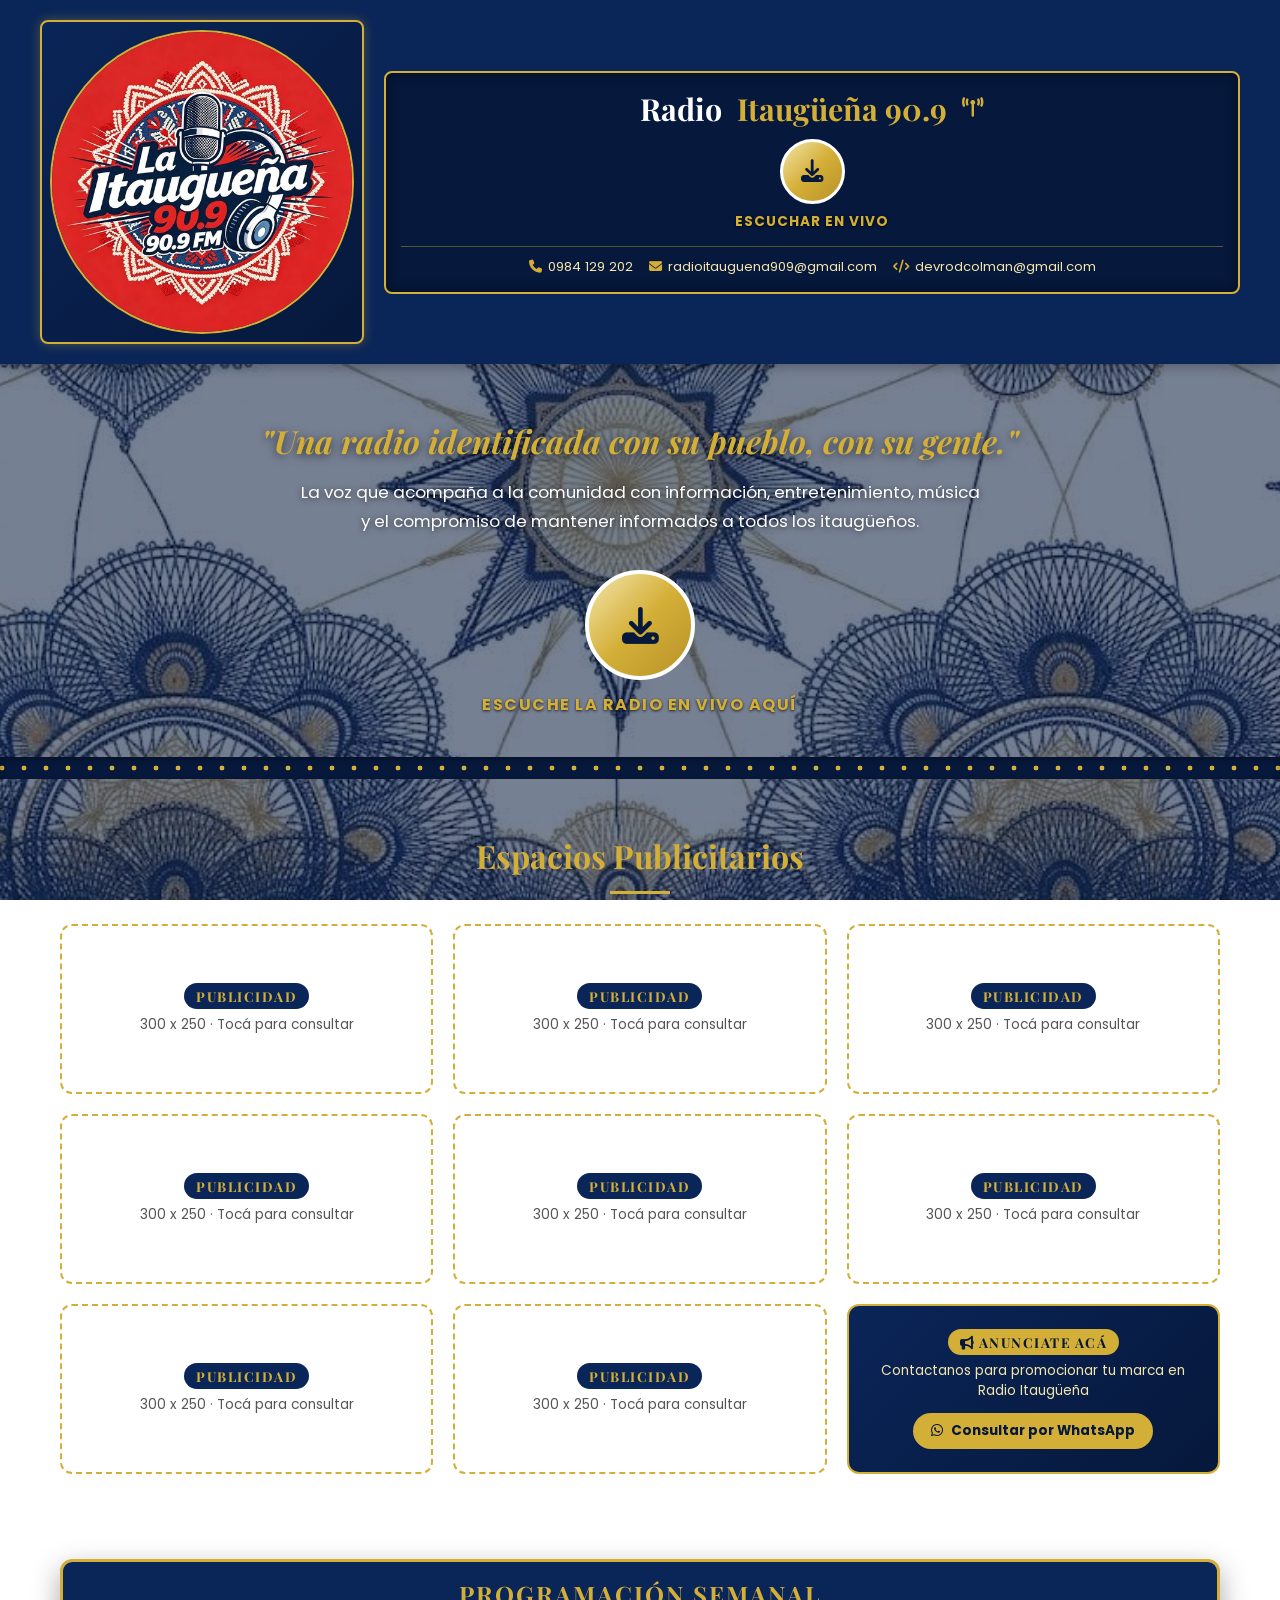
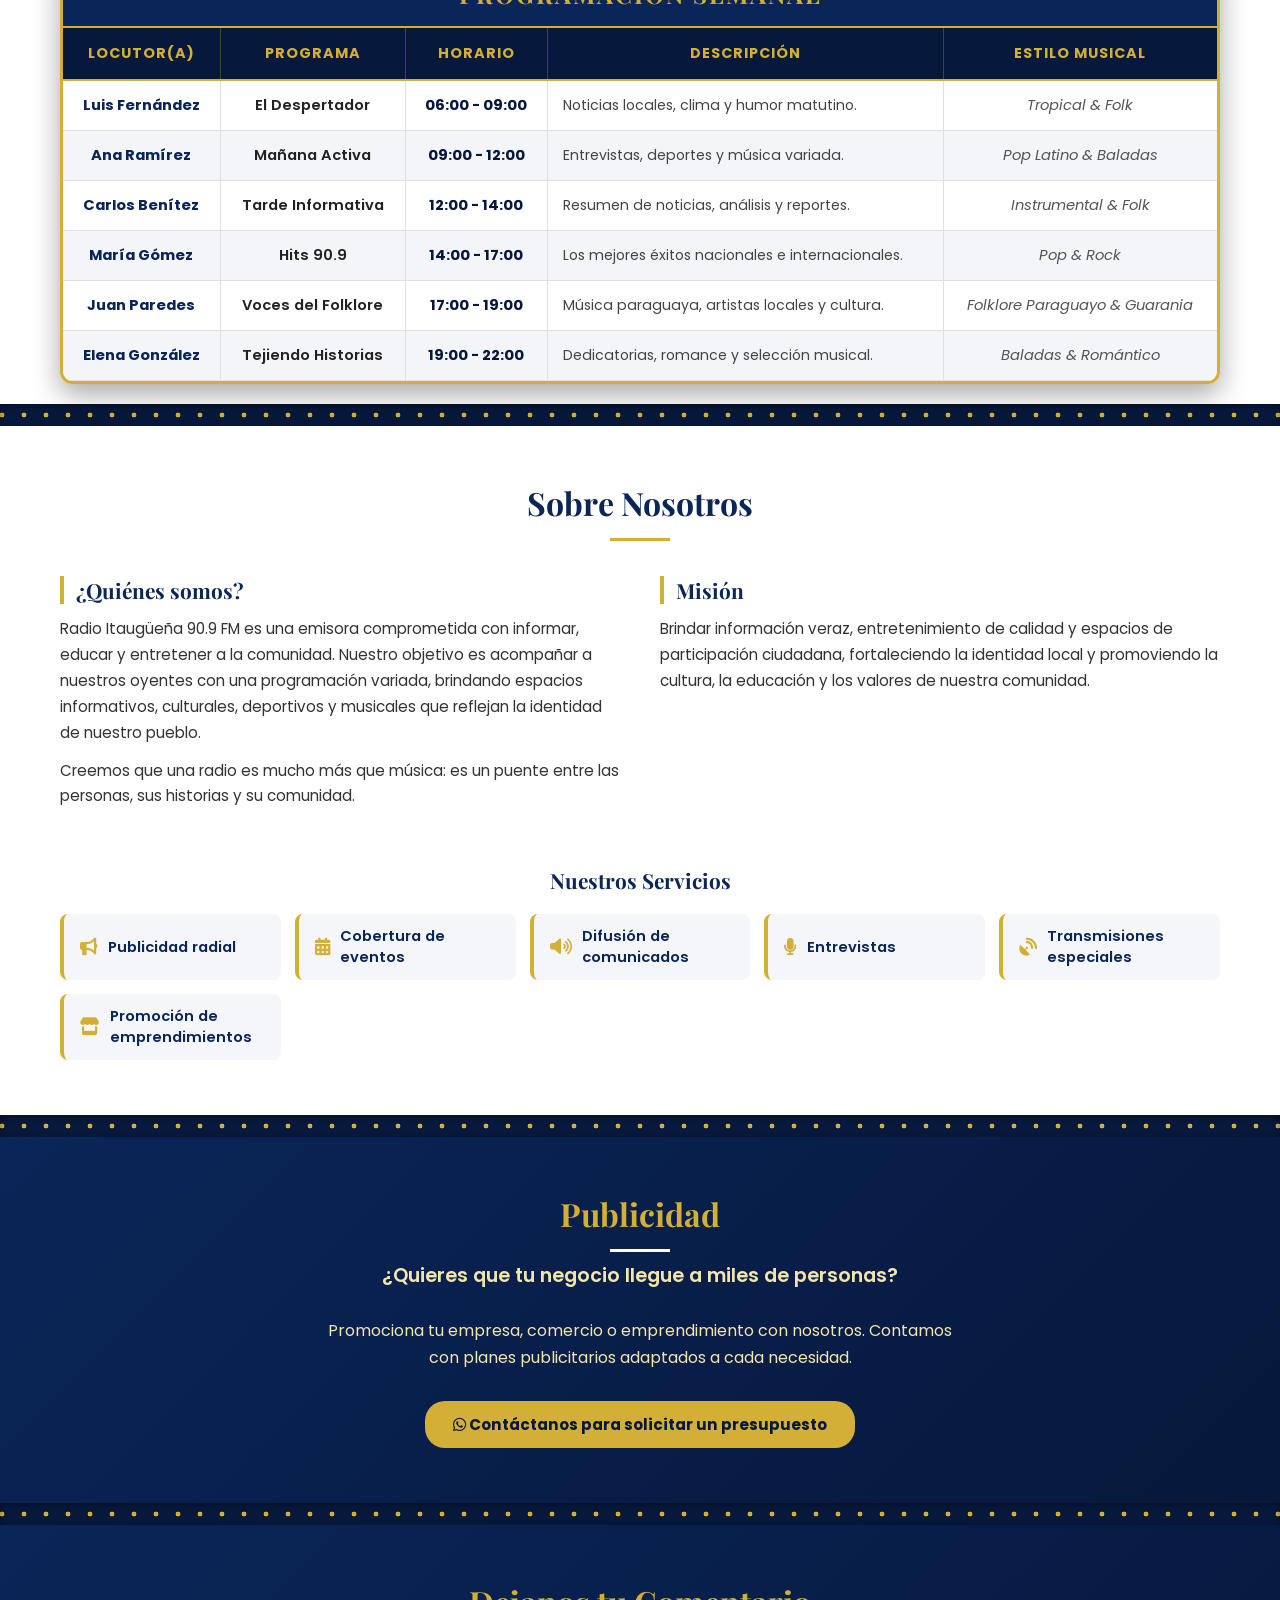
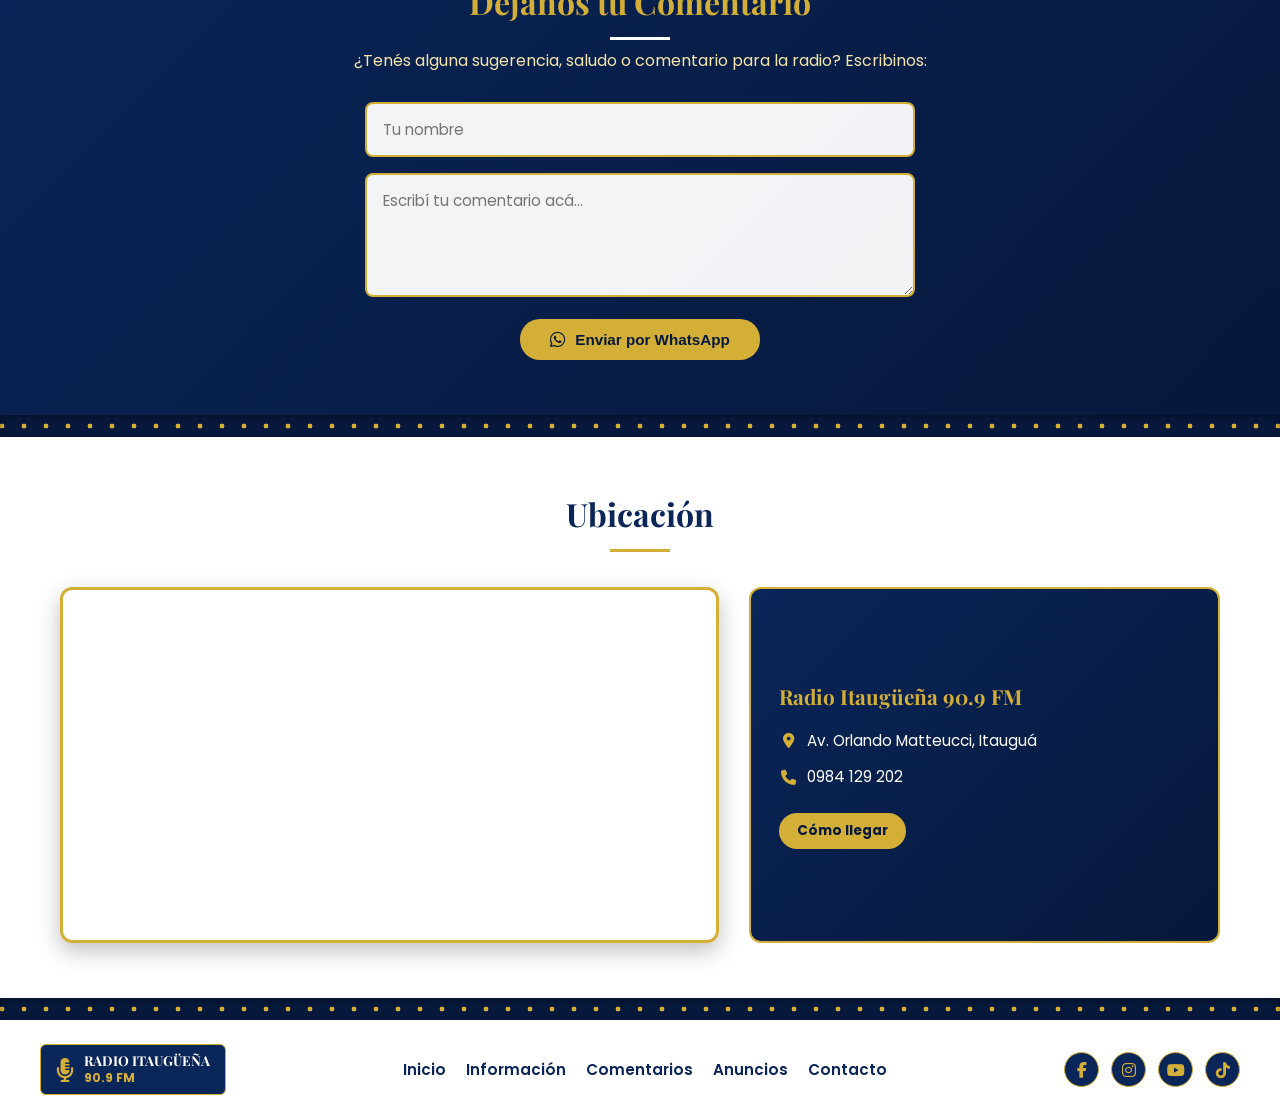
==== index.html @ ec959c47 "Radio_Final_Completo" ====
<!DOCTYPE html>
<html lang="es">
<head>
    <meta charset="UTF-8">
    <meta name="viewport" content="width=device-width, initial-scale=1.0">
    <title>Radio Itaugüeña 90.9 FM</title>

    <!-- Favicon (ícono en la pestaña del navegador) -->
    <link rel="icon" type="image/x-icon" href="favicon.ico">
    <link rel="icon" type="image/png" sizes="32x32" href="favicon-32.png">
    <link rel="icon" type="image/png" sizes="16x16" href="favicon-16.png">
    <link rel="apple-touch-icon" sizes="180x180" href="apple-touch-icon.png">
    <link rel="icon" type="image/png" sizes="192x192" href="icon-192.png">

    <!-- Vista previa al compartir el link (WhatsApp, Facebook, etc.) -->
    <meta property="og:title" content="Radio Itaugüeña 90.9 FM">
    <meta property="og:description" content="Una radio identificada con su pueblo, con su gente.">
    <meta property="og:image" content="logo-social.jpg">
    <meta property="og:type" content="website">
    <meta name="theme-color" content="#0a2558">

    <!-- Iconos FontAwesome -->
    <link rel="stylesheet" href="https://cdnjs.cloudflare.com/ajax/libs/font-awesome/6.4.0/css/all.min.css">

    <!-- Tipografías Google Fonts: Playfair Display (elegante, para títulos) + Poppins (moderna, para texto) -->
    <link rel="preconnect" href="https://fonts.googleapis.com">
    <link rel="preconnect" href="https://fonts.gstatic.com" crossorigin>
    <link href="https://fonts.googleapis.com/css2?family=Playfair+Display:wght@600;700;800&family=Poppins:wght@300;400;500;600;700&display=swap" rel="stylesheet">

    <!-- Enlace al archivo CSS externo -->
    <link rel="stylesheet" href="styles.css">
</head>
<body>

    <!-- Encabezado con Logotipo y Título -->
    <header>
        <div class="logo-block">
            <img src="logo.jpeg" alt="Radio Itaugüeña 90.9 FM" class="logo-img">
        </div>

        <div class="title-block">
            <div class="title-text">
                Radio <span>Itaugüeña 90.9</span> <i class="fa-solid fa-tower-broadcast"></i>
            </div>
            <div class="player-container">
                <button id="playBtn" class="play-btn" title="Descargar app para escuchar en vivo">
                    <i class="fa-solid fa-download" id="playIcon"></i>
                </button>
                <span id="btnText" class="player-status">Escuchar en vivo</span>
            </div>
            <div class="header-contact">
                <span><i class="fa-solid fa-phone"></i> 0984 129 202</span>
                <span><i class="fa-solid fa-envelope"></i> radioitauguena909@gmail.com</span>
                <span><i class="fa-solid fa-code"></i> devrodcolman@gmail.com</span>
            </div>
        </div>
    </header>

    <!-- Sección Hero con el eslogan -->
    <section class="hero" id="inicio">
        <p class="hero-slogan">"Una radio identificada con su pueblo, con su gente."</p>
        <p class="hero-text">La voz que acompaña a la comunidad con información, entretenimiento, música y el compromiso de mantener informados a todos los itaugüeños.</p>

        <div class="hero-listen">
            <button id="heroPlayBtn" class="play-btn play-btn-large" title="Descargar app para escuchar en vivo">
                <i class="fa-solid fa-download"></i>
            </button>
            <span class="player-status hero-listen-label">Escuche la radio en vivo aquí</span>
        </div>
    </section>

    <!-- Divisor decorativo tipo ñandutí -->
    <div class="nandu-divider" aria-hidden="true"></div>

    <!-- Contenido Principal -->
    <main>

        <!-- Espacios Publicitarios (9 paneles) -->
        <div class="section-container ads-container">
            <h2 class="section-title">Espacios Publicitarios</h2>
            <div class="ads-grid">
                <a class="ad-slot" href="https://wa.me/595984129202?text=Hola%2C%20quiero%20consultar%20sobre%20publicidad%20en%20la%20p%C3%A1gina%20de%20Radio%20Itaug%C3%BCe%C3%B1a%2090.9%20FM." target="_blank" rel="noopener">
                    <span class="ad-label">Publicidad</span>
                    <p>300 x 250 · Tocá para consultar</p>
                </a>
                <a class="ad-slot" href="https://wa.me/595984129202?text=Hola%2C%20quiero%20consultar%20sobre%20publicidad%20en%20la%20p%C3%A1gina%20de%20Radio%20Itaug%C3%BCe%C3%B1a%2090.9%20FM." target="_blank" rel="noopener">
                    <span class="ad-label">Publicidad</span>
                    <p>300 x 250 · Tocá para consultar</p>
                </a>
                <a class="ad-slot" href="https://wa.me/595984129202?text=Hola%2C%20quiero%20consultar%20sobre%20publicidad%20en%20la%20p%C3%A1gina%20de%20Radio%20Itaug%C3%BCe%C3%B1a%2090.9%20FM." target="_blank" rel="noopener">
                    <span class="ad-label">Publicidad</span>
                    <p>300 x 250 · Tocá para consultar</p>
                </a>
                <a class="ad-slot" href="https://wa.me/595984129202?text=Hola%2C%20quiero%20consultar%20sobre%20publicidad%20en%20la%20p%C3%A1gina%20de%20Radio%20Itaug%C3%BCe%C3%B1a%2090.9%20FM." target="_blank" rel="noopener">
                    <span class="ad-label">Publicidad</span>
                    <p>300 x 250 · Tocá para consultar</p>
                </a>
                <a class="ad-slot" href="https://wa.me/595984129202?text=Hola%2C%20quiero%20consultar%20sobre%20publicidad%20en%20la%20p%C3%A1gina%20de%20Radio%20Itaug%C3%BCe%C3%B1a%2090.9%20FM." target="_blank" rel="noopener">
                    <span class="ad-label">Publicidad</span>
                    <p>300 x 250 · Tocá para consultar</p>
                </a>
                <a class="ad-slot" href="https://wa.me/595984129202?text=Hola%2C%20quiero%20consultar%20sobre%20publicidad%20en%20la%20p%C3%A1gina%20de%20Radio%20Itaug%C3%BCe%C3%B1a%2090.9%20FM." target="_blank" rel="noopener">
                    <span class="ad-label">Publicidad</span>
                    <p>300 x 250 · Tocá para consultar</p>
                </a>
                <a class="ad-slot" href="https://wa.me/595984129202?text=Hola%2C%20quiero%20consultar%20sobre%20publicidad%20en%20la%20p%C3%A1gina%20de%20Radio%20Itaug%C3%BCe%C3%B1a%2090.9%20FM." target="_blank" rel="noopener">
                    <span class="ad-label">Publicidad</span>
                    <p>300 x 250 · Tocá para consultar</p>
                </a>
                <a class="ad-slot" href="https://wa.me/595984129202?text=Hola%2C%20quiero%20consultar%20sobre%20publicidad%20en%20la%20p%C3%A1gina%20de%20Radio%20Itaug%C3%BCe%C3%B1a%2090.9%20FM." target="_blank" rel="noopener">
                    <span class="ad-label">Publicidad</span>
                    <p>300 x 250 · Tocá para consultar</p>
                </a>
                <div class="ad-slot ad-slot-cta">
                    <span class="ad-label"><i class="fa-solid fa-bullhorn"></i> Anunciate acá</span>
                    <p>Contactanos para promocionar tu marca en Radio Itaugüeña</p>
                    <a href="https://wa.me/595984129202?text=Hola%2C%20quiero%20informaci%C3%B3n%20para%20agregar%20o%20cambiar%20publicidad%20en%20Radio%20Itaug%C3%BCe%C3%B1a%2090.9%20FM." target="_blank" rel="noopener" class="ad-btn">
                        <i class="fa-brands fa-whatsapp"></i> Consultar por WhatsApp
                    </a>
                </div>
            </div>
        </div>

        <!-- Planilla de Programación -->
        <div class="table-card">
            <div class="table-title">PROGRAMACIÓN SEMANAL</div>
            <div class="table-scroll">
                <table>
                    <thead>
                        <tr>
                            <th>Locutor(a)</th>
                            <th>Programa</th>
                            <th>Horario</th>
                            <th>Descripción</th>
                            <th>Estilo Musical</th>
                        </tr>
                    </thead>
                    <tbody>
                        <tr>
                            <td class="locutor">Luis Fernández</td>
                            <td class="programa">El Despertador</td>
                            <td class="horario">06:00 - 09:00</td>
                            <td class="descripcion">Noticias locales, clima y humor matutino.</td>
                            <td class="estilo">Tropical &amp; Folk</td>
                        </tr>
                        <tr>
                            <td class="locutor">Ana Ramírez</td>
                            <td class="programa">Mañana Activa</td>
                            <td class="horario">09:00 - 12:00</td>
                            <td class="descripcion">Entrevistas, deportes y música variada.</td>
                            <td class="estilo">Pop Latino &amp; Baladas</td>
                        </tr>
                        <tr>
                            <td class="locutor">Carlos Benítez</td>
                            <td class="programa">Tarde Informativa</td>
                            <td class="horario">12:00 - 14:00</td>
                            <td class="descripcion">Resumen de noticias, análisis y reportes.</td>
                            <td class="estilo">Instrumental &amp; Folk</td>
                        </tr>
                        <tr>
                            <td class="locutor">María Gómez</td>
                            <td class="programa">Hits 90.9</td>
                            <td class="horario">14:00 - 17:00</td>
                            <td class="descripcion">Los mejores éxitos nacionales e internacionales.</td>
                            <td class="estilo">Pop &amp; Rock</td>
                        </tr>
                        <tr>
                            <td class="locutor">Juan Paredes</td>
                            <td class="programa">Voces del Folklore</td>
                            <td class="horario">17:00 - 19:00</td>
                            <td class="descripcion">Música paraguaya, artistas locales y cultura.</td>
                            <td class="estilo">Folklore Paraguayo &amp; Guarania</td>
                        </tr>
                        <tr>
                            <td class="locutor">Elena González</td>
                            <td class="programa">Tejiendo Historias</td>
                            <td class="horario">19:00 - 22:00</td>
                            <td class="descripcion">Dedicatorias, romance y selección musical.</td>
                            <td class="estilo">Baladas &amp; Romántico</td>
                        </tr>
                    </tbody>
                </table>
            </div>
        </div>

    </main>

    <!-- Divisor decorativo tipo ñandutí -->
    <div class="nandu-divider" aria-hidden="true"></div>

    <!-- Sección Sobre Nosotros -->
    <section class="about-section" id="informacion">
        <div class="section-container">
            <h2 class="section-title">Sobre Nosotros</h2>

            <div class="about-grid">
                <div class="about-block">
                    <h3>¿Quiénes somos?</h3>
                    <p>Radio Itaugüeña 90.9 FM es una emisora comprometida con informar, educar y entretener a la comunidad. Nuestro objetivo es acompañar a nuestros oyentes con una programación variada, brindando espacios informativos, culturales, deportivos y musicales que reflejan la identidad de nuestro pueblo.</p>
                    <p>Creemos que una radio es mucho más que música: es un puente entre las personas, sus historias y su comunidad.</p>
                </div>

                <div class="about-block">
                    <h3>Misión</h3>
                    <p>Brindar información veraz, entretenimiento de calidad y espacios de participación ciudadana, fortaleciendo la identidad local y promoviendo la cultura, la educación y los valores de nuestra comunidad.</p>
                </div>
            </div>

            <div class="services-block">
                <h3>Nuestros Servicios</h3>
                <ul class="services-list">
                    <li><i class="fa-solid fa-bullhorn"></i> Publicidad radial</li>
                    <li><i class="fa-solid fa-calendar-days"></i> Cobertura de eventos</li>
                    <li><i class="fa-solid fa-volume-high"></i> Difusión de comunicados</li>
                    <li><i class="fa-solid fa-microphone"></i> Entrevistas</li>
                    <li><i class="fa-solid fa-satellite-dish"></i> Transmisiones especiales</li>
                    <li><i class="fa-solid fa-store"></i> Promoción de emprendimientos</li>
                </ul>
            </div>
        </div>
    </section>

    <!-- Divisor decorativo tipo ñandutí -->
    <div class="nandu-divider" aria-hidden="true"></div>

    <!-- Sección Publicidad -->
    <section class="publicidad-section" id="publicidad">
        <div class="section-container publicidad-content">
            <h2 class="section-title">Publicidad</h2>
            <p class="publicidad-lead">¿Quieres que tu negocio llegue a miles de personas?</p>
            <p>Promociona tu empresa, comercio o emprendimiento con nosotros. Contamos con planes publicitarios adaptados a cada necesidad.</p>
            <a href="https://wa.me/595984129202?text=Hola%2C%20quiero%20solicitar%20un%20presupuesto%20de%20publicidad%20en%20Radio%20Itaug%C3%BCe%C3%B1a%2090.9%20FM." target="_blank" rel="noopener" class="ad-btn">
                <i class="fa-brands fa-whatsapp"></i> Contáctanos para solicitar un presupuesto
            </a>
        </div>
    </section>

    <!-- Divisor decorativo tipo ñandutí -->
    <div class="nandu-divider" aria-hidden="true"></div>

    <!-- Sección Comentarios -->
    <section class="comments-section" id="comentarios">
        <div class="section-container comments-content">
            <h2 class="section-title">Dejanos tu Comentario</h2>
            <p class="comments-lead">¿Tenés alguna sugerencia, saludo o comentario para la radio? Escribinos:</p>

            <form id="commentForm" class="comment-form">
                <input type="text" id="commentName" placeholder="Tu nombre" required>
                <textarea id="commentMessage" placeholder="Escribí tu comentario acá..." rows="4" required></textarea>
                <button type="submit" class="ad-btn comment-submit">
                    <i class="fa-brands fa-whatsapp"></i> Enviar por WhatsApp
                </button>
            </form>
        </div>
    </section>

    <!-- Divisor decorativo tipo ñandutí -->
    <div class="nandu-divider" aria-hidden="true"></div>

    <!-- Sección Ubicación -->
    <section class="location-section" id="contacto">
        <div class="section-container">
            <h2 class="section-title">Ubicación</h2>

            <div class="location-grid">
                <div class="location-map">
                    <iframe
                        src="https://www.google.com/maps?q=-25.387667,-57.347722&output=embed"
                        width="100%"
                        height="350"
                        style="border:0;"
                        allowfullscreen=""
                        loading="lazy"
                        referrerpolicy="no-referrer-when-downgrade">
                    </iframe>
                </div>

                <div class="location-info">
                    <h3>Radio Itaugüeña 90.9 FM</h3>
                    <p><i class="fa-solid fa-location-dot"></i> Av. Orlando Matteucci, Itauguá</p>
                    <p><i class="fa-solid fa-phone"></i> 0984 129 202</p>
                    <a href="https://maps.app.goo.gl/ZsYzR3Eu2i7AKzeJ7" target="_blank" rel="noopener" class="ad-btn">Cómo llegar</a>
                </div>
            </div>
        </div>
    </section>

    <!-- Divisor decorativo tipo ñandutí -->
    <div class="nandu-divider" aria-hidden="true"></div>

    <!-- Pie de Página -->
    <footer>
        <div class="footer-logo">
            <i class="fa-solid fa-microphone-lines"></i>
            <div>
                <strong>RADIO ITAUGÜEÑA</strong>
                <span>90.9 FM</span>
            </div>
        </div>

        <ul class="nav-links">
            <li><a href="#inicio">Inicio</a></li>
            <li><a href="#informacion">Información</a></li>
            <li><a href="#comentarios">Comentarios</a></li>
            <li><a href="#publicidad">Anuncios</a></li>
            <li><a href="#contacto">Contacto</a></li>
        </ul>

        <div class="social-icons">
            <a href="#" aria-label="Facebook"><i class="fa-brands fa-facebook-f"></i></a>
            <a href="#" aria-label="Instagram"><i class="fa-brands fa-instagram"></i></a>
            <a href="#" aria-label="YouTube"><i class="fa-brands fa-youtube"></i></a>
            <a href="#" aria-label="TikTok"><i class="fa-brands fa-tiktok"></i></a>
        </div>
    </footer>

    <script>
        // Control del botón: redirige a la app en Play Store
        const playBtn = document.getElementById('playBtn');
        const heroPlayBtn = document.getElementById('heroPlayBtn');

        // Botón de escuchar en vivo -> redirige a la app en Play Store
        const playStoreUrl = 'https://play.google.com/store/apps/details?id=com.radiosenpy.topfmpy';

        playBtn.addEventListener('click', () => {
            window.open(playStoreUrl, '_blank');
        });

        heroPlayBtn.addEventListener('click', () => {
            window.open(playStoreUrl, '_blank');
        });

        // Formulario de comentarios -> WhatsApp
        const commentForm = document.getElementById('commentForm');
        const numeroWhatsapp = '595984129202'; // 0984 129 202 en formato internacional

        commentForm.addEventListener('submit', (e) => {
            e.preventDefault();
            const nombre = document.getElementById('commentName').value.trim();
            const mensaje = document.getElementById('commentMessage').value.trim();

            const texto = `Hola, soy ${nombre}. Mi comentario para Radio Itaugüeña es: ${mensaje}`;
            const url = `https://wa.me/${numeroWhatsapp}?text=${encodeURIComponent(texto)}`;

            window.open(url, '_blank');
            commentForm.reset();
        });
    </script>

</body>
</html>
---- styles.css ----
:root {
    --azul-marino: #0a2558;
    --azul-marino-oscuro: #06183b;
    --dorado: #d4af37;
    --dorado-brillo: #f3e5ab;
    --blanco: #ffffff;
    --gris-claro: #f4f6f9;
    --texto-oscuro: #222222;

    --font-titulo: 'Playfair Display', Georgia, serif;
    --font-texto: 'Poppins', 'Segoe UI', Tahoma, Geneva, Verdana, sans-serif;
}

* {
    box-sizing: border-box;
    margin: 0;
    padding: 0;
}

body {
    font-family: var(--font-texto);
    /* Fondo con motivo ñandutí, con una capa semitransparente para asegurar legibilidad */
    background-image: linear-gradient(rgba(6, 24, 59, 0.55), rgba(6, 24, 59, 0.55)), url('radiofondo.jpg');
    background-size: cover;
    background-position: center;
    background-repeat: no-repeat;
    background-attachment: fixed;
    color: var(--texto-oscuro);
    display: flex;
    flex-direction: column;
    min-height: 100vh;
}

/* --- DIVISOR DECORATIVO ESTILO ÑANDUTÍ --- */
.nandu-divider {
    height: 22px;
    width: 100%;
    background-color: var(--azul-marino-oscuro);
    background-image:
        radial-gradient(circle, var(--dorado) 2.4px, transparent 2.6px);
    background-size: 22px 22px;
    background-position: center;
    box-shadow: inset 0 2px 6px rgba(0, 0, 0, 0.35);
}

/* --- ENCABEZADO / HEADER --- */
header {
    background-color: var(--azul-marino);
    padding: 20px 40px;
    display: flex;
    align-items: center;
    gap: 20px;
    box-shadow: 0 4px 10px rgba(0, 0, 0, 0.25);
}

.logo-block {
    background: linear-gradient(135deg, var(--azul-marino), var(--azul-marino-oscuro));
    border: 2px solid var(--dorado);
    border-radius: 8px;
    padding: 10px;
    text-align: center;
    box-shadow: 0 0 12px rgba(212, 175, 55, 0.35);
}

.logo-img {
    display: block;
    width: 300px;
    height: 300px;
    object-fit: cover;
    border-radius: 50%;
    box-shadow: 0 0 0 2px var(--dorado);
}

.title-block {
    flex-grow: 1;
    background-color: var(--azul-marino-oscuro);
    border: 2px solid var(--dorado);
    border-radius: 8px;
    padding: 15px;
    text-align: center;
    color: var(--blanco);
    box-shadow: inset 0 0 12px rgba(0, 0, 0, 0.5);
    display: flex;
    flex-direction: column;
    align-items: center;
    justify-content: center;
    gap: 10px;
}

.title-text {
    font-family: var(--font-titulo);
    font-size: 1.9rem;
    font-weight: 700;
    display: flex;
    align-items: center;
    justify-content: center;
    gap: 15px;
}

.title-text i {
    font-size: 1.2rem;
    color: var(--dorado);
}

.title-text span {
    color: var(--dorado);
}

.header-contact {
    display: flex;
    flex-wrap: wrap;
    justify-content: center;
    gap: 16px;
    margin-top: 4px;
    padding-top: 10px;
    border-top: 1px solid rgba(212, 175, 55, 0.4);
    width: 100%;
}

.header-contact span {
    display: flex;
    align-items: center;
    gap: 6px;
    font-size: 0.82rem;
    color: var(--dorado-brillo);
}

.header-contact i {
    color: var(--dorado);
}

/* --- CONTENIDO PRINCIPAL --- */
main {
    flex: 1;
    max-width: 1200px;
    width: 100%;
    margin: 0 auto;
    padding: 0 0 20px;
    display: flex;
    flex-direction: column;
    gap: 30px;
}

/* Grilla de 9 espacios publicitarios */
.ads-container {
    padding: 40px 20px 10px;
}

.ads-container .section-title {
    margin-bottom: 10px;
    color: var(--dorado);
}

.ads-container .section-title::after {
    background-color: var(--dorado);
}

.ads-grid {
    display: grid;
    grid-template-columns: repeat(3, 1fr);
    gap: 20px;
    margin-top: 30px;
}

/* --- TARJETA DE PROGRAMACIÓN --- */
.table-card {
    border: 3px solid var(--dorado);
    border-radius: 12px;
    overflow: hidden;
    box-shadow: 0 10px 28px rgba(0, 0, 0, 0.35);
    background-color: rgba(255, 255, 255, 0.92);
    backdrop-filter: blur(6px);
    margin: 0 20px;
}

.table-title {
    font-family: var(--font-titulo);
    background-color: var(--azul-marino);
    color: var(--dorado);
    text-align: center;
    padding: 16px;
    font-size: 1.5rem;
    font-weight: 700;
    letter-spacing: 2px;
    border-bottom: 2px solid var(--dorado);
}

.table-scroll {
    overflow-x: auto;
}

table {
    width: 100%;
    border-collapse: collapse;
    text-align: center;
}

th {
    background-color: var(--azul-marino-oscuro);
    color: var(--dorado);
    padding: 15px;
    font-size: 0.9rem;
    text-transform: uppercase;
    letter-spacing: 1px;
    border-bottom: 2px solid var(--dorado);
    border-right: 1px solid rgba(212, 175, 55, 0.3);
    white-space: nowrap;
}

th:last-child {
    border-right: none;
}

td {
    padding: 14px 15px;
    border-bottom: 1px solid #e0e0e0;
    border-right: 1px solid #e0e0e0;
    font-size: 0.92rem;
    background-color: transparent;
}

td:last-child {
    border-right: none;
}

tbody tr:nth-child(even) {
    background-color: rgba(10, 37, 88, 0.045);
}

tbody tr:hover {
    background-color: rgba(212, 175, 55, 0.18);
}

.locutor { font-weight: 700; color: var(--azul-marino); }
.programa { font-weight: 600; }
.horario { font-weight: 700; color: var(--azul-marino-oscuro); white-space: nowrap; }
.descripcion { text-align: left; font-size: 0.88rem; color: #444; }
.estilo { font-style: italic; color: #555; }

/* --- ESPACIOS PUBLICITARIOS --- */
.ad-slot {
    background: rgba(255, 255, 255, 0.9);
    border: 2px dashed var(--dorado);
    border-radius: 12px;
    display: flex;
    flex-direction: column;
    align-items: center;
    justify-content: center;
    text-align: center;
    color: var(--azul-marino);
    padding: 18px;
    gap: 6px;
    text-decoration: none;
    cursor: pointer;
    transition: transform 0.2s ease, box-shadow 0.2s ease, border-color 0.2s ease;
}

.ad-slot:hover {
    transform: translateY(-3px);
    box-shadow: 0 8px 18px rgba(0, 0, 0, 0.25);
    border-color: #25D366;
}

.ad-label {
    font-family: var(--font-titulo);
    font-weight: 700;
    color: var(--dorado);
    text-transform: uppercase;
    letter-spacing: 1.5px;
    font-size: 0.85rem;
    background-color: var(--azul-marino);
    padding: 4px 12px;
    border-radius: 20px;
}

.ad-slot p {
    font-size: 0.85rem;
    color: #555;
}

.ads-grid .ad-slot {
    min-height: 170px;
}

.ad-slot-cta {
    background: linear-gradient(135deg, var(--azul-marino), var(--azul-marino-oscuro));
    color: var(--blanco);
    border: 2px solid var(--dorado);
}

.ad-slot-cta .ad-label {
    background-color: var(--dorado);
    color: var(--azul-marino-oscuro);
}

.ad-slot-cta p {
    color: var(--dorado-brillo);
}

.ad-btn {
    margin-top: 6px;
    background-color: var(--dorado);
    color: var(--azul-marino-oscuro);
    text-decoration: none;
    font-weight: 700;
    font-size: 0.85rem;
    padding: 8px 18px;
    border-radius: 20px;
    display: inline-flex;
    align-items: center;
    gap: 8px;
    transition: background-color 0.2s ease, transform 0.2s ease;
}

.ad-btn:hover {
    background-color: var(--dorado-brillo);
    transform: scale(1.05);
}

/* --- PIE DE PÁGINA / FOOTER --- */
footer {
    padding: 24px 40px;
    display: flex;
    justify-content: space-between;
    align-items: center;
    background-color: var(--blanco);
    margin-top: auto;
}

.footer-logo {
    display: flex;
    align-items: center;
    gap: 10px;
    background-color: var(--azul-marino);
    padding: 8px 15px;
    border-radius: 6px;
    border: 1px solid var(--dorado);
}

.footer-logo i {
    color: var(--dorado);
    font-size: 1.5rem;
}

.footer-logo div {
    line-height: 1.1;
}

.footer-logo strong {
    font-family: var(--font-titulo);
    color: var(--blanco);
    font-size: 0.85rem;
    display: block;
}

.footer-logo span {
    color: var(--dorado);
    font-size: 0.75rem;
    font-weight: bold;
}

.nav-links {
    display: flex;
    gap: 20px;
    list-style: none;
}

.nav-links a {
    text-decoration: none;
    color: var(--azul-marino);
    font-weight: 600;
    font-size: 0.95rem;
    transition: color 0.3s;
}

.nav-links a:hover {
    color: var(--dorado);
}

.social-icons {
    display: flex;
    gap: 12px;
}

.social-icons a {
    width: 35px;
    height: 35px;
    background-color: var(--azul-marino);
    color: var(--dorado);
    border-radius: 50%;
    display: flex;
    align-items: center;
    justify-content: center;
    text-decoration: none;
    border: 1px solid var(--dorado);
    transition: transform 0.2s, background-color 0.2s;
}

.social-icons a:hover {
    transform: scale(1.1);
    background-color: var(--dorado);
    color: var(--azul-marino);
}

/* --- CONTENEDOR DEL REPRODUCTOR --- */
.player-container {
    display: flex;
    flex-direction: column;
    align-items: center;
    gap: 8px;
    overflow: visible;
}

/* --- BOTÓN REDONDO PRINCIPAL --- */
.play-btn {
    width: 65px;
    height: 65px;
    border-radius: 50%;
    background: linear-gradient(135deg, #f3e5ab, var(--dorado), #b89228);
    color: var(--azul-marino-oscuro);
    border: 3px solid #ffffff;
    font-size: 1.5rem;
    cursor: pointer;
    display: flex;
    align-items: center;
    justify-content: center;
    outline: none;
    animation: pulsoEfecto 1.6s infinite;
    transition: transform 0.2s ease;
}

.play-btn i {
    font-size: 1.4rem;
    pointer-events: none;
}

.play-btn i.fa-play {
    margin-left: 4px;
}

.play-btn:hover {
    transform: scale(1.1);
    background: linear-gradient(135deg, #ffffff, var(--dorado));
}

@keyframes pulsoEfecto {
    0% {
        box-shadow: 0 0 0 0 rgba(212, 175, 55, 0.9);
    }
    70% {
        box-shadow: 0 0 0 18px rgba(212, 175, 55, 0);
    }
    100% {
        box-shadow: 0 0 0 0 rgba(212, 175, 55, 0);
    }
}

.player-status {
    font-size: 0.85rem;
    font-weight: bold;
    color: var(--dorado);
    letter-spacing: 1px;
    text-transform: uppercase;
    text-shadow: 0 1px 3px rgba(0, 0, 0, 0.8);
}

/* --- SECCIÓN HERO (SLOGAN) --- */
.hero {
    text-align: center;
    padding: 55px 20px 40px;
}
.hero-listen {
    display: flex;
    flex-direction: column;
    align-items: center;
    gap: 12px;
    margin-top: 35px;
}

.play-btn-large {
    width: 110px;
    height: 110px;
    font-size: 2.2rem;
    border-width: 4px;
}

.play-btn-large i {
    font-size: 2.3rem;
}

.hero-listen-label {
    font-size: 1rem;
    letter-spacing: 1.5px;
}

.hero-slogan {
    font-family: var(--font-titulo);
    font-style: italic;
    font-weight: 700;
    font-size: 2rem;
    color: var(--dorado);
    max-width: 800px;
    margin: 0 auto 16px;
    line-height: 1.35;
    text-shadow: 0 2px 10px rgba(0, 0, 0, 0.6);
}

.hero-text {
    font-size: 1.05rem;
    color: var(--blanco);
    max-width: 680px;
    margin: 0 auto;
    line-height: 1.7;
    text-shadow: 0 1px 6px rgba(0, 0, 0, 0.6);
}

/* --- CONTENEDORES DE SECCIÓN --- */
.section-container {
    max-width: 1200px;
    margin: 0 auto;
    padding: 55px 20px;
}

.section-title {
    font-family: var(--font-titulo);
    font-size: 2rem;
    font-weight: 700;
    color: var(--azul-marino);
    text-align: center;
    margin-bottom: 8px;
}

.section-title::after {
    content: '';
    display: block;
    width: 60px;
    height: 3px;
    background-color: var(--dorado);
    margin: 14px auto 0;
}

/* --- SOBRE NOSOTROS --- */
.about-section {
    background-color: rgba(255, 255, 255, 0.94);
}

.about-grid {
    display: grid;
    grid-template-columns: 1fr 1fr;
    gap: 40px;
    margin-top: 35px;
}

.about-block h3 {
    font-family: var(--font-titulo);
    color: var(--azul-marino);
    font-size: 1.3rem;
    margin-bottom: 12px;
    padding-left: 12px;
    border-left: 4px solid var(--dorado);
}

.about-block p {
    margin-bottom: 12px;
    line-height: 1.7;
    color: #333;
    font-size: 0.95rem;
}

.services-block {
    margin-top: 45px;
    text-align: center;
}

.services-block h3 {
    font-family: var(--font-titulo);
    color: var(--azul-marino);
    font-size: 1.3rem;
    margin-bottom: 20px;
}

.services-list {
    list-style: none;
    display: grid;
    grid-template-columns: repeat(auto-fit, minmax(220px, 1fr));
    gap: 14px;
    text-align: left;
}

.services-list li {
    background-color: var(--gris-claro);
    border-left: 4px solid var(--dorado);
    padding: 12px 16px;
    border-radius: 8px;
    display: flex;
    align-items: center;
    gap: 10px;
    color: var(--azul-marino);
    font-weight: 600;
    font-size: 0.92rem;
    transition: transform 0.2s ease, box-shadow 0.2s ease;
}

.services-list li:hover {
    transform: translateY(-2px);
    box-shadow: 0 6px 14px rgba(0, 0, 0, 0.12);
}

.services-list i {
    color: var(--dorado);
    font-size: 1.1rem;
}

/* --- PUBLICIDAD (SECCIÓN CTA) --- */
.publicidad-section {
    background: linear-gradient(135deg, var(--azul-marino), var(--azul-marino-oscuro));
}

.publicidad-content {
    text-align: center;
}

.publicidad-content .section-title {
    color: var(--dorado);
}

.publicidad-content .section-title::after {
    background-color: var(--blanco);
}

.publicidad-lead {
    font-size: 1.2rem;
    font-weight: 600;
    color: var(--blanco);
    margin-bottom: 10px;
}

.publicidad-content p {
    color: var(--dorado-brillo);
    max-width: 650px;
    margin: 0 auto 24px;
    line-height: 1.7;
}

.publicidad-content .ad-btn {
    display: inline-block;
    padding: 12px 28px;
    font-size: 0.95rem;
}

/* --- UBICACIÓN --- */
.location-section {
    background-color: rgba(255, 255, 255, 0.94);
}

.location-grid {
    display: grid;
    grid-template-columns: 1.4fr 1fr;
    gap: 30px;
    margin-top: 35px;
    align-items: stretch;
}

.location-map {
    border: 3px solid var(--dorado);
    border-radius: 12px;
    overflow: hidden;
    box-shadow: 0 8px 22px rgba(0, 0, 0, 0.25);
    line-height: 0;
}

.location-map iframe {
    display: block;
    filter: saturate(0.9);
}

.location-info {
    background: linear-gradient(135deg, var(--azul-marino), var(--azul-marino-oscuro));
    border: 2px solid var(--dorado);
    border-radius: 12px;
    padding: 28px;
    display: flex;
    flex-direction: column;
    justify-content: center;
    gap: 14px;
    color: var(--blanco);
}

.location-info h3 {
    font-family: var(--font-titulo);
    color: var(--dorado);
    font-size: 1.3rem;
    margin-bottom: 6px;
}

.location-info p {
    display: flex;
    align-items: center;
    gap: 10px;
    font-size: 0.95rem;
    line-height: 1.5;
}

.location-info p i {
    color: var(--dorado);
    width: 18px;
    text-align: center;
}

.location-info .ad-btn {
    align-self: flex-start;
    margin-top: 10px;
}

/* --- COMENTARIOS --- */
.comments-section {
    background: linear-gradient(135deg, var(--azul-marino), var(--azul-marino-oscuro));
}

.comments-content {
    text-align: center;
}

.comments-content .section-title {
    color: var(--dorado);
}

.comments-content .section-title::after {
    background-color: var(--blanco);
}

.comments-lead {
    color: var(--dorado-brillo);
    max-width: 600px;
    margin: 0 auto 28px;
    line-height: 1.6;
}

.comment-form {
    max-width: 550px;
    margin: 0 auto;
    display: flex;
    flex-direction: column;
    gap: 16px;
}

.comment-form input,
.comment-form textarea {
    font-family: var(--font-texto);
    font-size: 0.95rem;
    padding: 14px 16px;
    border: 2px solid var(--dorado);
    border-radius: 8px;
    background-color: rgba(255, 255, 255, 0.95);
    color: var(--texto-oscuro);
    resize: vertical;
    outline: none;
    transition: box-shadow 0.2s ease;
}

.comment-form input:focus,
.comment-form textarea:focus {
    box-shadow: 0 0 0 3px rgba(212, 175, 55, 0.4);
}

.comment-submit {
    align-self: center;
    display: inline-flex;
    align-items: center;
    gap: 10px;
    padding: 12px 30px;
    font-size: 0.95rem;
    border: none;
    cursor: pointer;
}

.comment-submit i {
    font-size: 1.1rem;
}

/* --- ADAPTABILIDAD --- */
@media (max-width: 900px) {
    .ads-grid {
        grid-template-columns: repeat(2, 1fr);
    }
    .about-grid {
        grid-template-columns: 1fr;
    }
    .location-grid {
        grid-template-columns: 1fr;
    }
}

@media (max-width: 768px) {
    header {
        flex-direction: column;
    }
    .title-block {
        width: 100%;
    }
    .title-text {
        font-size: 1.4rem;
    }
    .hero-slogan {
        font-size: 1.5rem;
    }
    .ads-grid {
        grid-template-columns: 1fr;
    }
    footer {
        flex-direction: column;
        gap: 20px;
        text-align: center;
    }
    .nav-links {
        flex-wrap: wrap;
        justify-content: center;
    }
}
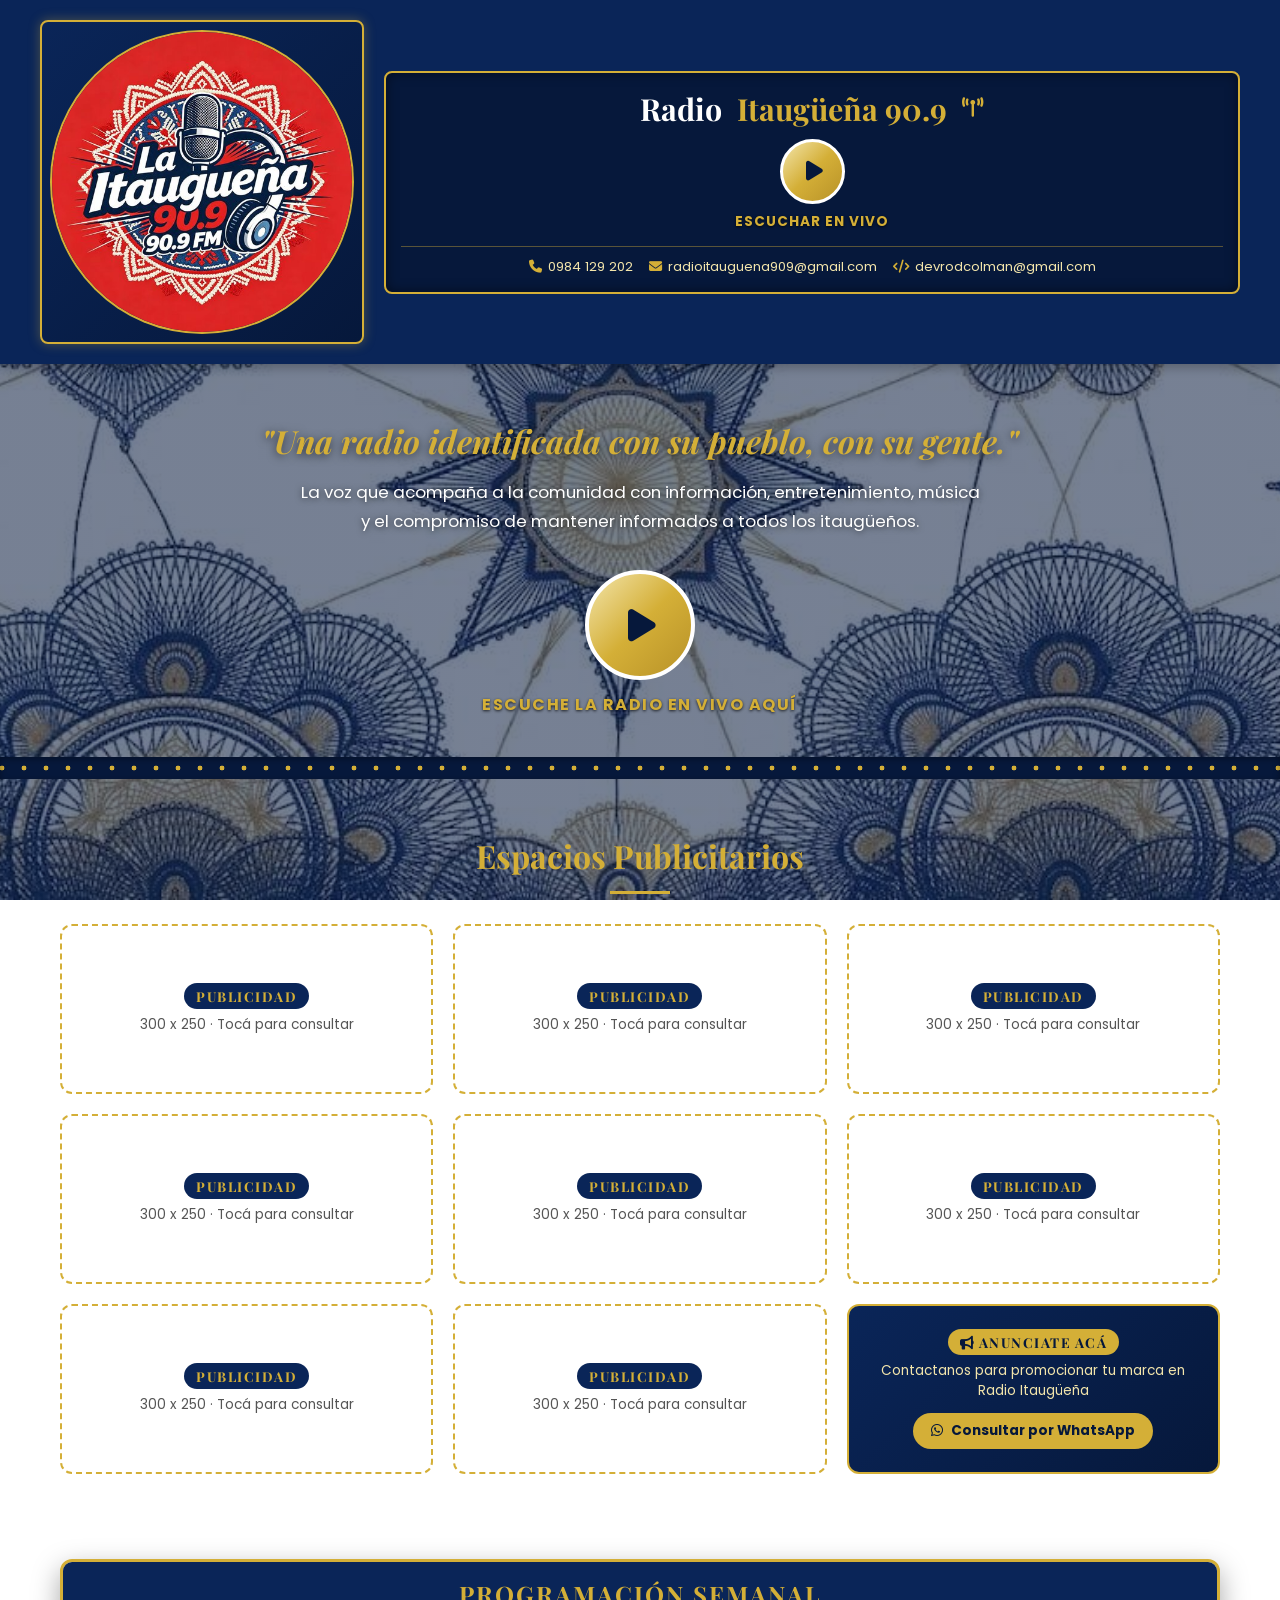
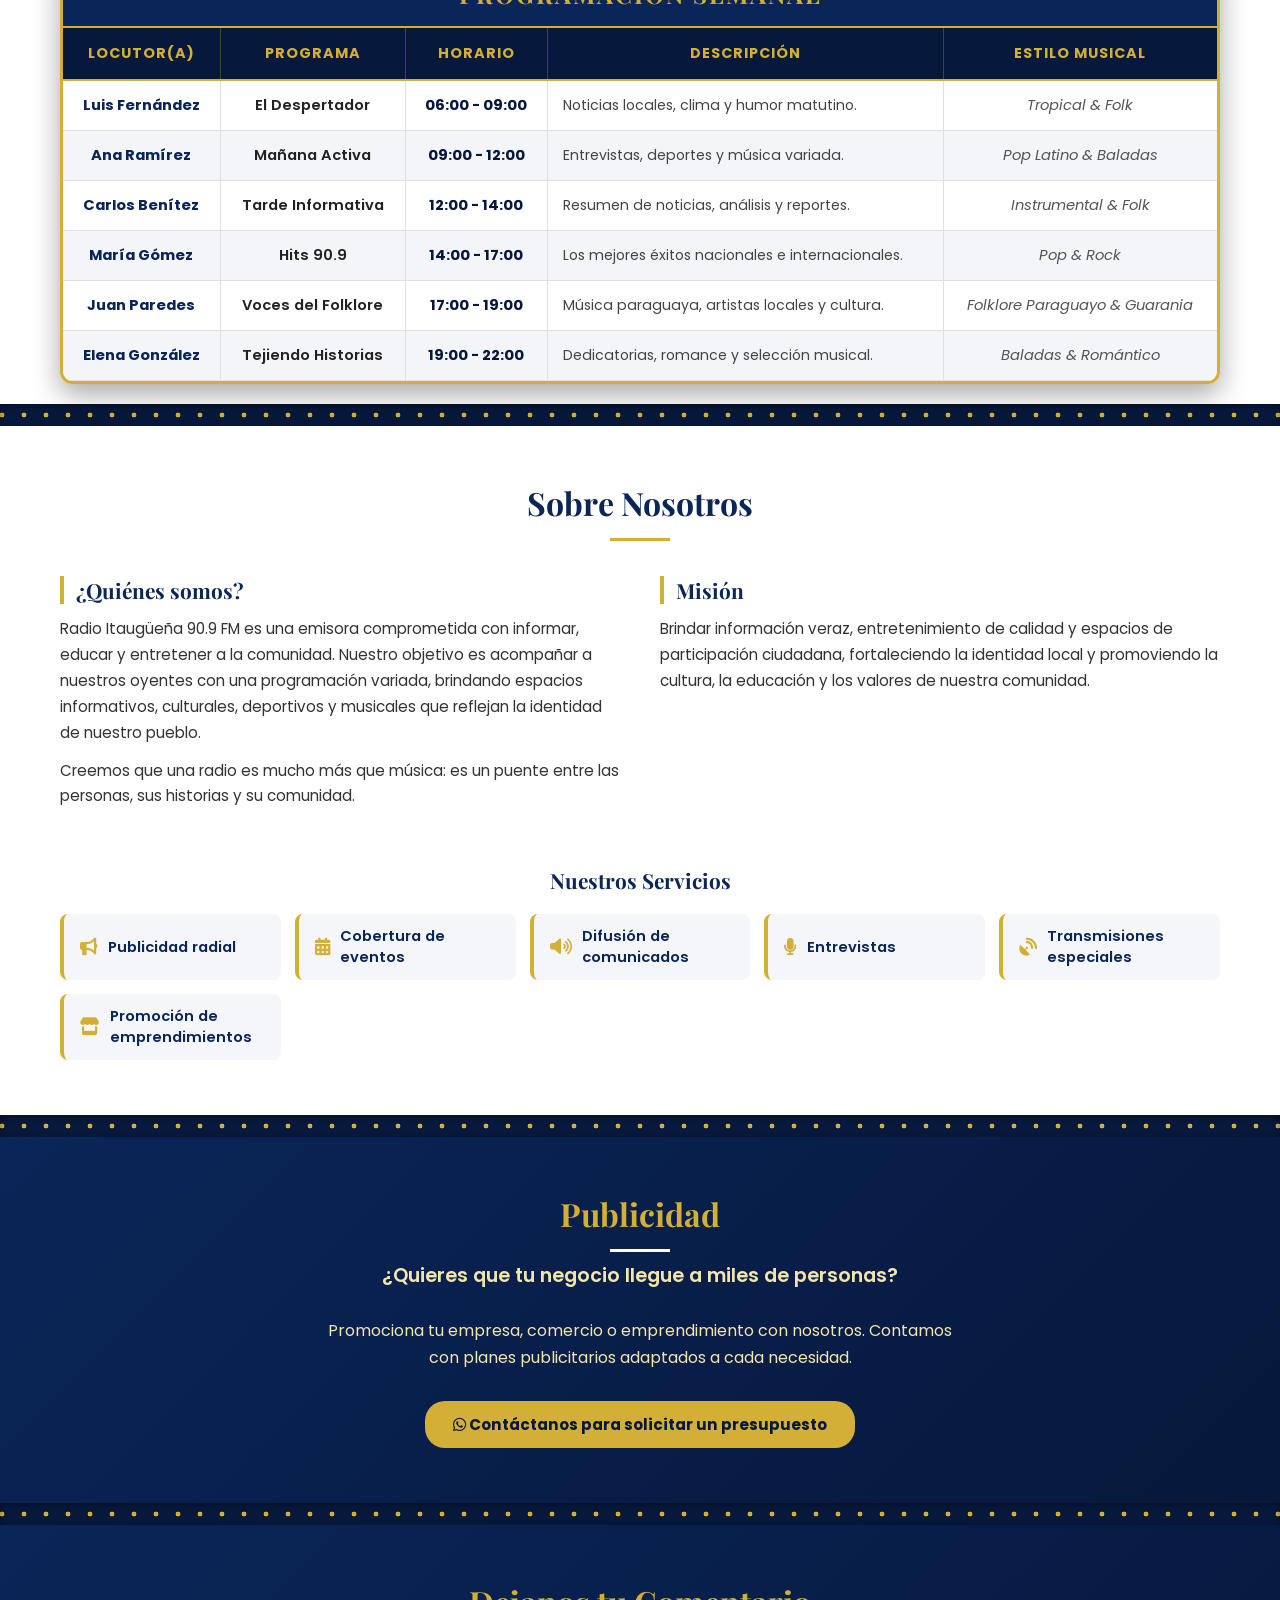
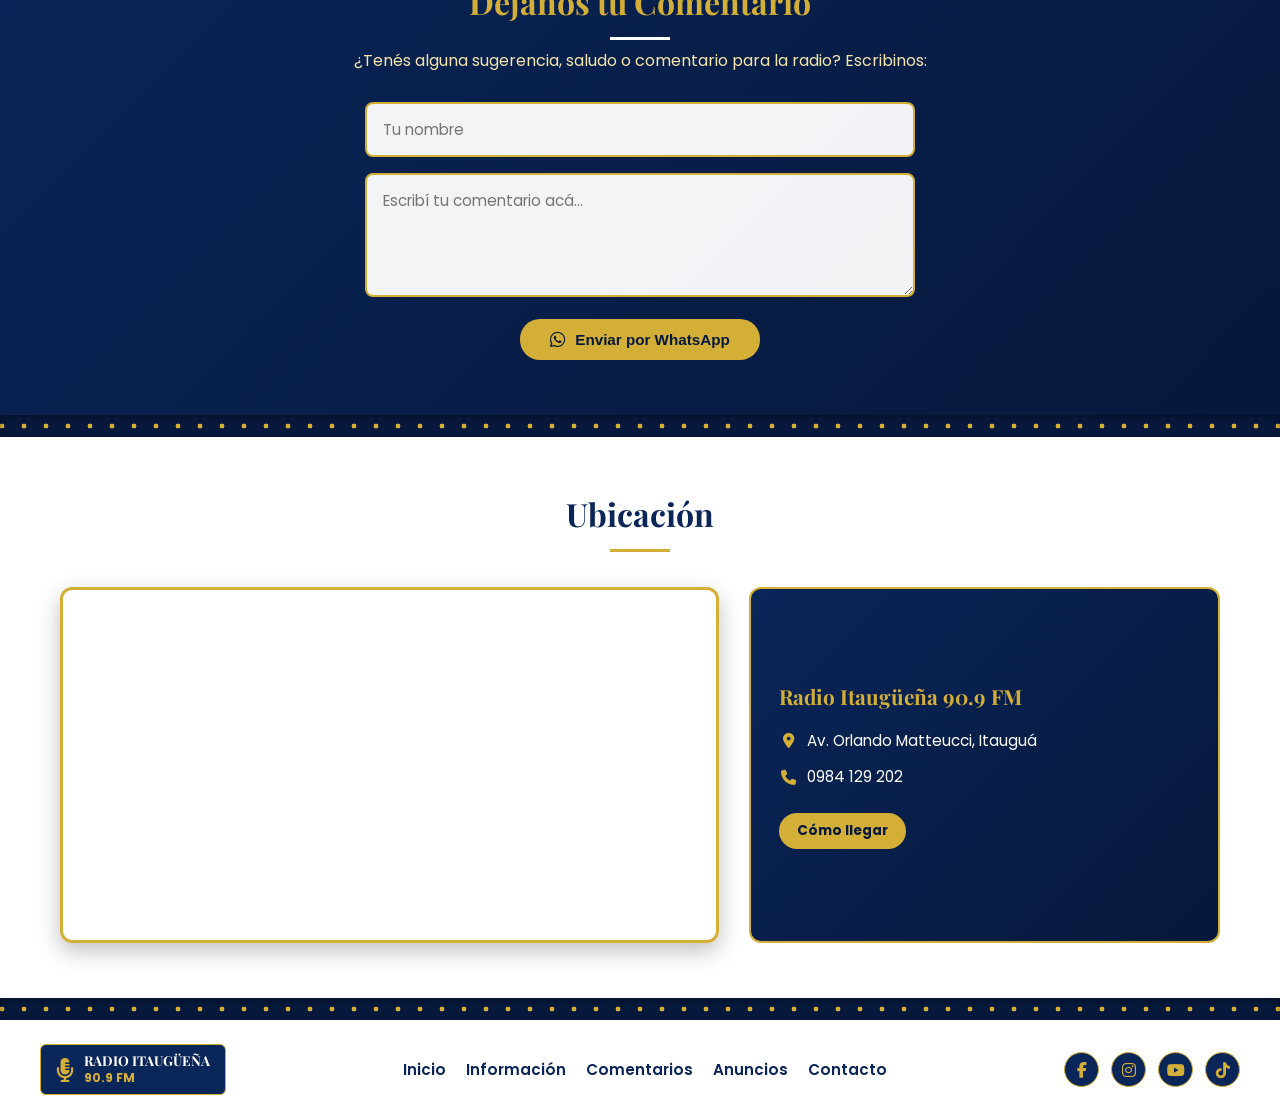
==== commit d87e50af: "Radio_Final_Audio" ====
--- a/index.html
+++ b/index.html
@@ -4,6 +4,8 @@
     <meta charset="UTF-8">
     <meta name="viewport" content="width=device-width, initial-scale=1.0">
     <title>Radio Itaugüeña 90.9 FM</title>
+    <meta name="description" content="Radio Itaugüeña 90.9 FM - Una radio identificada con su pueblo, con su gente. Programación variada, noticias, folklore paraguayo y música desde Itauguá, Paraguay.">
+    <meta name="keywords" content="radio itauguena, radio itaugueña 90.9, radio itaugua, radio paraguay, radio fm itaugua">
 
     <!-- Favicon (ícono en la pestaña del navegador) -->
     <link rel="icon" type="image/x-icon" href="favicon.ico">
@@ -29,6 +31,27 @@
 
     <!-- Enlace al archivo CSS externo -->
     <link rel="stylesheet" href="styles.css">
+
+    <!-- Datos estructurados para Google (ayuda a que aparezca como radio en los resultados) -->
+    <script type="application/ld+json">
+    {
+      "@context": "https://schema.org",
+      "@type": "RadioStation",
+      "name": "Radio Itaugüeña 90.9 FM",
+      "url": "https://radioitauguena909.com",
+      "logo": "https://radioitauguena909.com/logo.jpeg",
+      "slogan": "Una radio identificada con su pueblo, con su gente.",
+      "telephone": "+595984129202",
+      "email": "radioitauguena909@gmail.com",
+      "address": {
+        "@type": "PostalAddress",
+        "streetAddress": "Av. Orlando Matteucci",
+        "addressLocality": "Itauguá",
+        "addressCountry": "PY"
+      },
+      "sameAs": []
+    }
+    </script>
 </head>
 <body>
 
@@ -43,10 +66,13 @@
                 Radio <span>Itaugüeña 90.9</span> <i class="fa-solid fa-tower-broadcast"></i>
             </div>
             <div class="player-container">
-                <button id="playBtn" class="play-btn" title="Descargar app para escuchar en vivo">
-                    <i class="fa-solid fa-download" id="playIcon"></i>
+                <button id="playBtn" class="play-btn" title="Escuchar en vivo">
+                    <i class="fa-solid fa-play" id="playIcon"></i>
                 </button>
                 <span id="btnText" class="player-status">Escuchar en vivo</span>
+                <audio id="radioStream" preload="none">
+                    <source src="https://stream.radiosenpy.net:10898" type="audio/mpeg">
+                </audio>
             </div>
             <div class="header-contact">
                 <span><i class="fa-solid fa-phone"></i> 0984 129 202</span>
@@ -62,10 +88,10 @@
         <p class="hero-text">La voz que acompaña a la comunidad con información, entretenimiento, música y el compromiso de mantener informados a todos los itaugüeños.</p>
 
         <div class="hero-listen">
-            <button id="heroPlayBtn" class="play-btn play-btn-large" title="Descargar app para escuchar en vivo">
-                <i class="fa-solid fa-download"></i>
+            <button id="heroPlayBtn" class="play-btn play-btn-large" title="Escuchar en vivo">
+                <i class="fa-solid fa-play" id="heroPlayIcon"></i>
             </button>
-            <span class="player-status hero-listen-label">Escuche la radio en vivo aquí</span>
+            <span class="player-status hero-listen-label" id="heroBtnText">Escuche la radio en vivo aquí</span>
         </div>
     </section>
 
@@ -315,19 +341,53 @@
     </footer>
 
     <script>
-        // Control del botón: redirige a la app en Play Store
+        // Reproductor de radio en vivo
+        const radio = document.getElementById('radioStream');
         const playBtn = document.getElementById('playBtn');
+        const playIcon = document.getElementById('playIcon');
+        const btnText = document.getElementById('btnText');
         const heroPlayBtn = document.getElementById('heroPlayBtn');
-
-        // Botón de escuchar en vivo -> redirige a la app en Play Store
-        const playStoreUrl = 'https://play.google.com/store/apps/details?id=com.radiosenpy.topfmpy';
-
-        playBtn.addEventListener('click', () => {
-            window.open(playStoreUrl, '_blank');
-        });
-
-        heroPlayBtn.addEventListener('click', () => {
-            window.open(playStoreUrl, '_blank');
+        const heroPlayIcon = document.getElementById('heroPlayIcon');
+        const heroBtnText = document.getElementById('heroBtnText');
+
+        let sonando = false;
+
+        function actualizarBotones(estado) {
+            // estado: 'play' | 'pause' | 'cargando'
+            const icono = estado === 'play' ? 'fa-pause' : 'fa-play';
+            const texto = estado === 'cargando' ? 'Conectando...' :
+                          estado === 'play' ? 'En vivo ahora' : 'Escuchar en vivo';
+
+            playIcon.className = 'fa-solid ' + icono;
+            heroPlayIcon.className = 'fa-solid ' + icono;
+            btnText.textContent = texto;
+            heroBtnText.textContent = estado === 'play' ? 'En vivo ahora' : 'Escuche la radio en vivo aquí';
+        }
+
+        function alternarReproduccion() {
+            if (!sonando) {
+                actualizarBotones('cargando');
+                radio.play().then(() => {
+                    actualizarBotones('play');
+                    sonando = true;
+                }).catch(() => {
+                    actualizarBotones('pause');
+                    alert('No se pudo conectar con la radio en este momento. Intentá de nuevo en unos segundos.');
+                });
+            } else {
+                radio.pause();
+                actualizarBotones('pause');
+                sonando = false;
+            }
+        }
+
+        playBtn.addEventListener('click', alternarReproduccion);
+        heroPlayBtn.addEventListener('click', alternarReproduccion);
+
+        // Si el stream se corta solo (problema de red), reflejarlo en los botones
+        radio.addEventListener('error', () => {
+            actualizarBotones('pause');
+            sonando = false;
         });
 
         // Formulario de comentarios -> WhatsApp
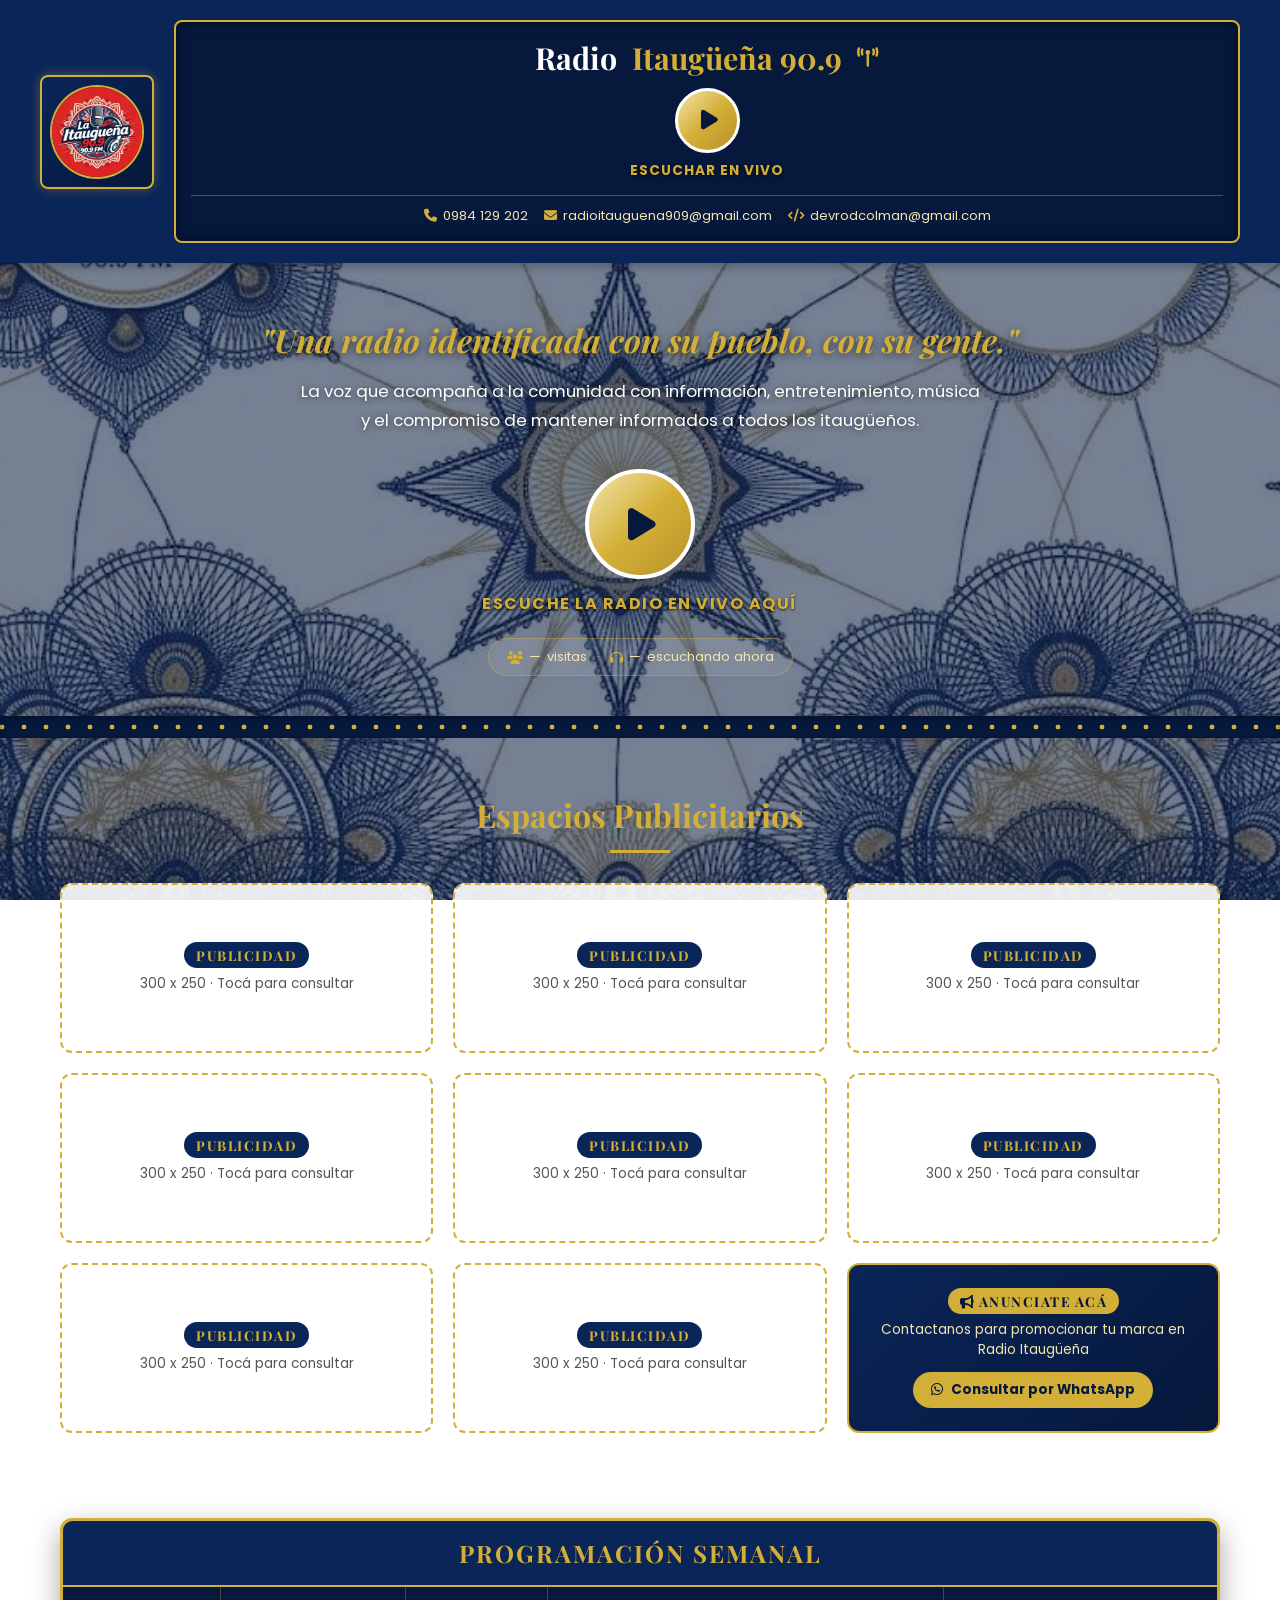
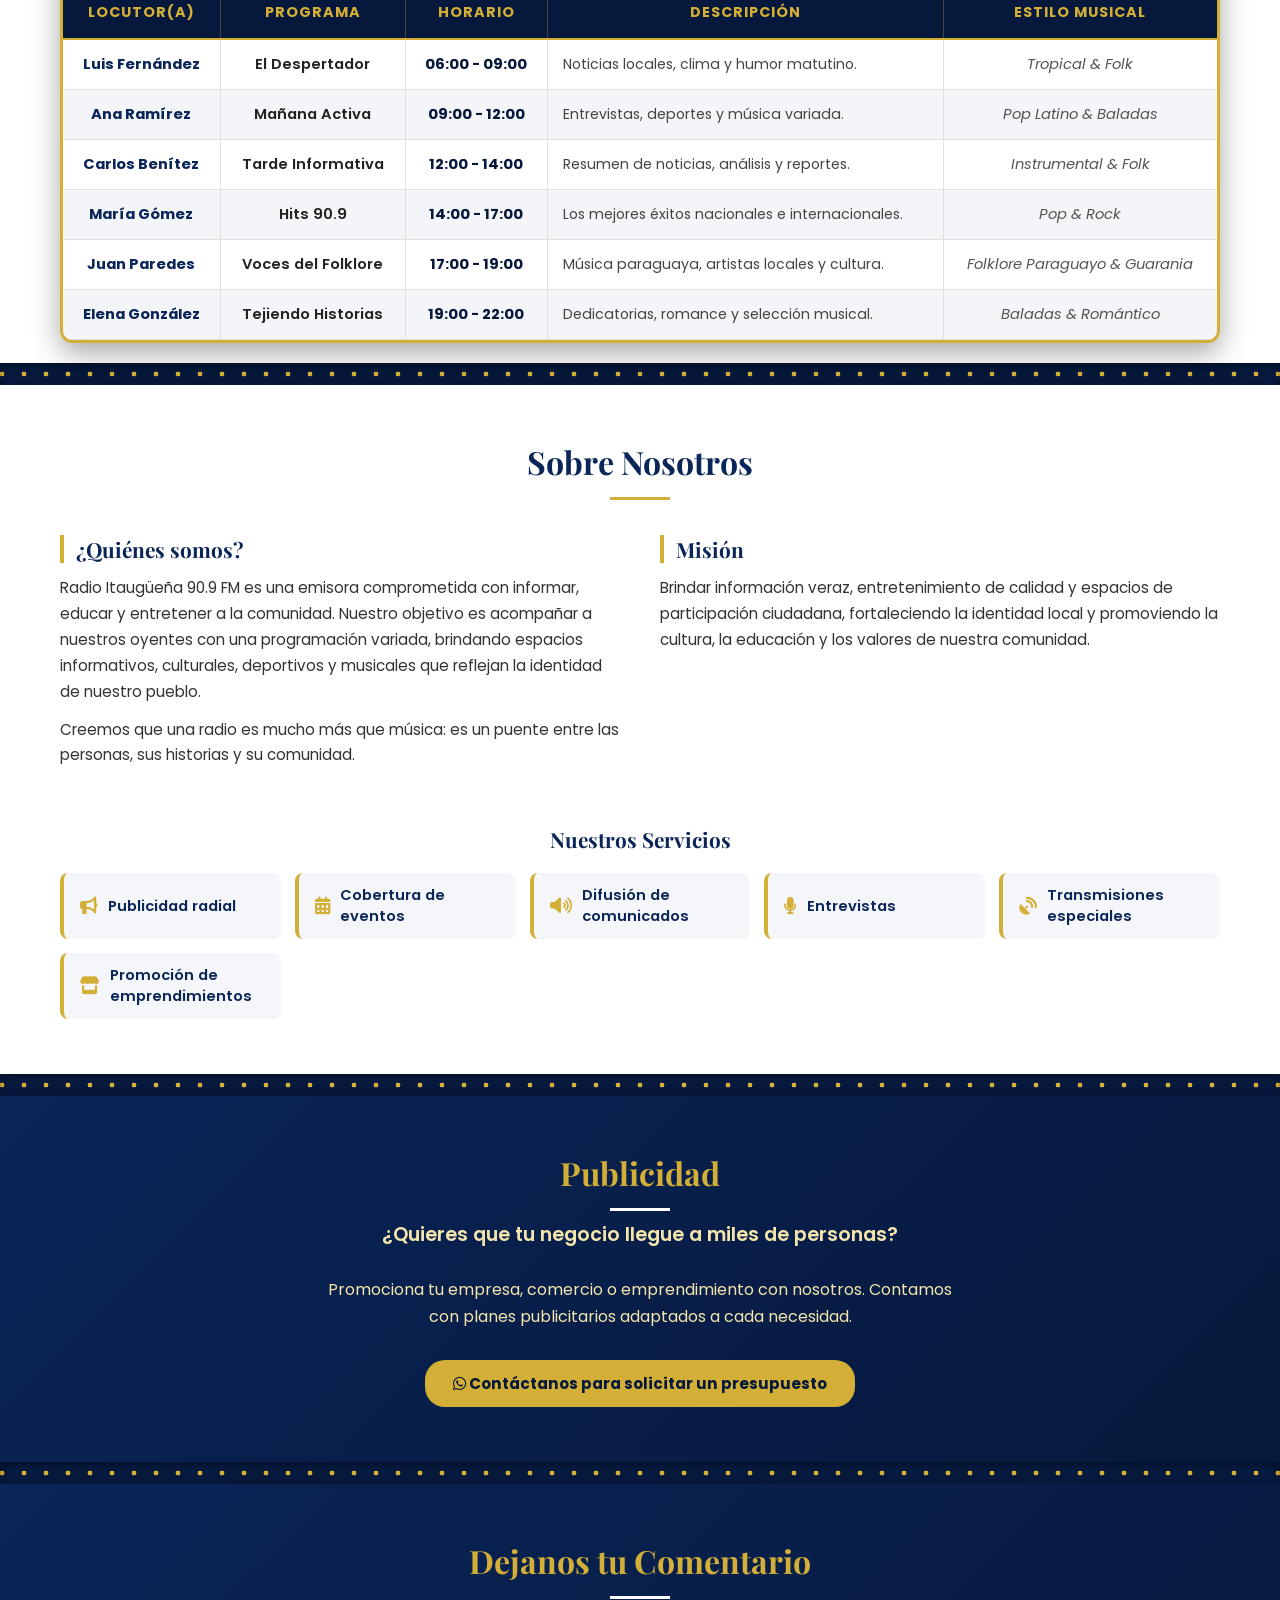
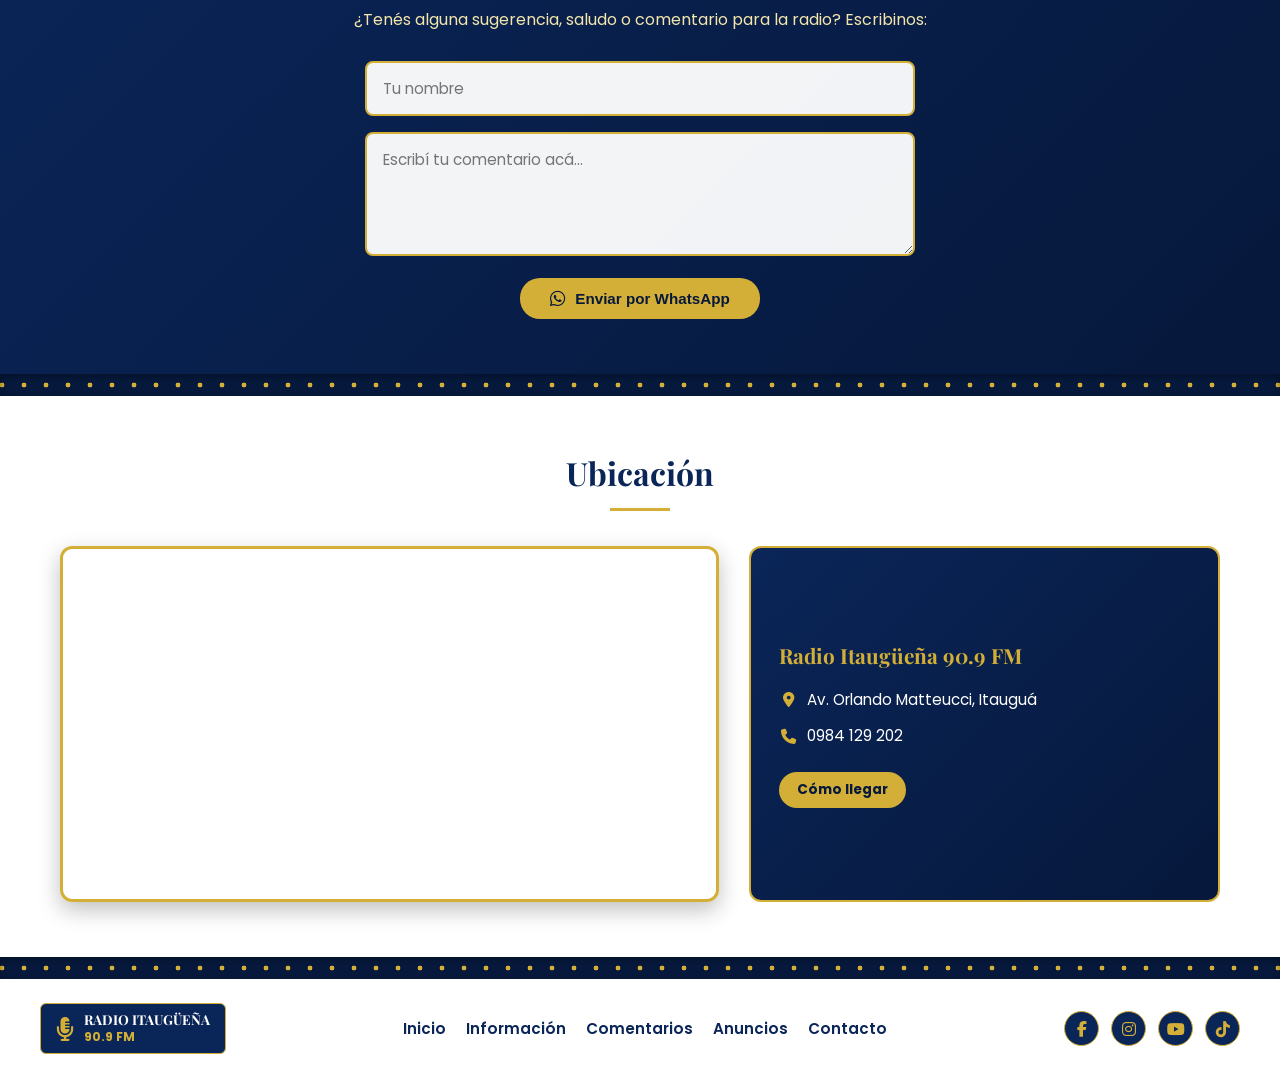
==== commit c21c5f01: "Radio-Panel" ====
--- a/index.html
+++ b/index.html
@@ -70,9 +70,7 @@
                     <i class="fa-solid fa-play" id="playIcon"></i>
                 </button>
                 <span id="btnText" class="player-status">Escuchar en vivo</span>
-                <audio id="radioStream" preload="none">
-                    <source src="https://stream.radiosenpy.net:10898" type="audio/mpeg">
-                </audio>
+                <audio id="radioStream" preload="none"></audio>
             </div>
             <div class="header-contact">
                 <span><i class="fa-solid fa-phone"></i> 0984 129 202</span>
@@ -92,6 +90,12 @@
                 <i class="fa-solid fa-play" id="heroPlayIcon"></i>
             </button>
             <span class="player-status hero-listen-label" id="heroBtnText">Escuche la radio en vivo aquí</span>
+        </div>
+
+        <div class="visitor-stats">
+            <span><i class="fa-solid fa-users"></i> <span id="statVisitas">—</span> visitas</span>
+            <span class="stat-divider">·</span>
+            <span><i class="fa-solid fa-headphones"></i> <span id="statOyentes">—</span> escuchando ahora</span>
         </div>
     </section>
 
@@ -342,6 +346,8 @@
 
     <script>
         // Reproductor de radio en vivo
+        const STREAM_URL = 'https://stream.radiosenpy.net:10898/;stream.mp3';
+
         const radio = document.getElementById('radioStream');
         const playBtn = document.getElementById('playBtn');
         const playIcon = document.getElementById('playIcon');
@@ -367,15 +373,22 @@
         function alternarReproduccion() {
             if (!sonando) {
                 actualizarBotones('cargando');
+                // Conexión fresca cada vez: evita que quede "atrasado" tras una pausa
+                radio.src = STREAM_URL;
+                radio.load();
                 radio.play().then(() => {
                     actualizarBotones('play');
                     sonando = true;
                 }).catch(() => {
                     actualizarBotones('pause');
+                    radio.removeAttribute('src');
                     alert('No se pudo conectar con la radio en este momento. Intentá de nuevo en unos segundos.');
                 });
             } else {
+                // Cortar la conexión del todo, no solo pausar, para no dejar nada en el buffer
                 radio.pause();
+                radio.removeAttribute('src');
+                radio.load();
                 actualizarBotones('pause');
                 sonando = false;
             }
@@ -386,9 +399,75 @@
 
         // Si el stream se corta solo (problema de red), reflejarlo en los botones
         radio.addEventListener('error', () => {
-            actualizarBotones('pause');
-            sonando = false;
+            if (sonando) {
+                actualizarBotones('pause');
+                sonando = false;
+            }
         });
+
+        // Conexión con el Worker "radio-api" (visitas, oyentes y anuncios editables)
+        // Si Cloudflare te da otra URL para el Worker, cambiala acá:
+        const API_URL = 'https://radio-api.radioitauguena909.workers.dev';
+
+        const statVisitas = document.getElementById('statVisitas');
+        const statOyentes = document.getElementById('statOyentes');
+
+        // Visitas: se suma una sola vez por día en cada dispositivo
+        const hoy = new Date().toLocaleDateString('en-CA', { timeZone: 'America/Asuncion' });
+        let yaContada = false;
+        try { yaContada = localStorage.getItem('visita_contada') === hoy; } catch (e) {}
+
+        fetch(API_URL + '/visitas', { method: yaContada ? 'GET' : 'POST' })
+            .then(r => r.json())
+            .then(data => {
+                statVisitas.textContent = data.total.toLocaleString('es-PY');
+                if (!yaContada) { try { localStorage.setItem('visita_contada', hoy); } catch (e) {} }
+            })
+            .catch(() => { statVisitas.textContent = '—'; });
+
+        // Oyentes en vivo: se actualiza solo, cada 30 segundos
+        function actualizarOyentes() {
+            fetch(API_URL + '/oyentes')
+                .then(r => r.json())
+                .then(data => {
+                    statOyentes.textContent = (data.oyentes !== null && data.oyentes !== undefined)
+                        ? data.oyentes.toLocaleString('es-PY')
+                        : '—';
+                })
+                .catch(() => { statOyentes.textContent = '—'; });
+        }
+        actualizarOyentes();
+        setInterval(actualizarOyentes, 30000);
+
+        // Anuncios editables desde el panel del dueño.
+        // Los paneles que ya están en el HTML quedan como respaldo: solo se reemplazan
+        // los espacios que tengan un anuncio vigente cargado en el panel.
+        fetch(API_URL + '/anuncios')
+            .then(r => r.json())
+            .then(lista => {
+                const grid = document.querySelector('.ads-grid');
+                if (!grid || !Array.isArray(lista)) return;
+                const originales = Array.from(grid.children);
+                lista.forEach(a => {
+                    const destino = originales[a.slot - 1];
+                    if (!destino) return;
+                    const conEnlace = typeof a.enlace === 'string' && /^https?:\/\//i.test(a.enlace);
+                    const el = document.createElement(conEnlace ? 'a' : 'div');
+                    el.className = 'ad-slot ad-filled';
+                    if (conEnlace) {
+                        el.href = a.enlace;
+                        el.target = '_blank';
+                        el.rel = 'noopener sponsored';
+                    }
+                    const img = document.createElement('img');
+                    img.src = a.imagen;
+                    img.alt = a.nombre || 'Publicidad';
+                    img.loading = 'lazy';
+                    el.appendChild(img);
+                    grid.replaceChild(el, destino);
+                });
+            })
+            .catch(() => {});
 
         // Formulario de comentarios -> WhatsApp
         const commentForm = document.getElementById('commentForm');
--- a/styles.css
+++ b/styles.css
@@ -64,8 +64,8 @@
 
 .logo-img {
     display: block;
-    width: 300px;
-    height: 300px;
+    width: 90px;
+    height: 90px;
     object-fit: cover;
     border-radius: 50%;
     box-shadow: 0 0 0 2px var(--dorado);
@@ -280,6 +280,23 @@
 
 .ads-grid .ad-slot {
     min-height: 170px;
+}
+
+/* Panel con un anuncio cargado desde el panel del dueño (imagen 6:5, igual al formato 300 x 250) */
+.ads-grid .ad-filled {
+    padding: 0;
+    min-height: 0;
+    aspect-ratio: 6 / 5;
+    overflow: hidden;
+    border-style: solid;
+    background-color: var(--blanco);
+}
+
+.ad-filled img {
+    display: block;
+    width: 100%;
+    height: 100%;
+    object-fit: contain;
 }
 
 .ad-slot-cta {
@@ -469,29 +486,6 @@
     text-align: center;
     padding: 55px 20px 40px;
 }
-.hero-listen {
-    display: flex;
-    flex-direction: column;
-    align-items: center;
-    gap: 12px;
-    margin-top: 35px;
-}
-
-.play-btn-large {
-    width: 110px;
-    height: 110px;
-    font-size: 2.2rem;
-    border-width: 4px;
-}
-
-.play-btn-large i {
-    font-size: 2.3rem;
-}
-
-.hero-listen-label {
-    font-size: 1rem;
-    letter-spacing: 1.5px;
-}
 
 .hero-slogan {
     font-family: var(--font-titulo);
@@ -512,6 +506,63 @@
     margin: 0 auto;
     line-height: 1.7;
     text-shadow: 0 1px 6px rgba(0, 0, 0, 0.6);
+}
+
+.hero-listen {
+    display: flex;
+    flex-direction: column;
+    align-items: center;
+    gap: 12px;
+    margin-top: 35px;
+}
+
+.play-btn-large {
+    width: 110px;
+    height: 110px;
+    font-size: 2.2rem;
+    border-width: 4px;
+}
+
+.play-btn-large i {
+    font-size: 2.3rem;
+}
+
+.hero-listen-label {
+    font-size: 1rem;
+    letter-spacing: 1.5px;
+}
+
+/* --- VISOR DE VISITAS Y OYENTES EN VIVO --- */
+.visitor-stats {
+    display: flex;
+    align-items: center;
+    justify-content: center;
+    flex-wrap: wrap;
+    gap: 10px;
+    margin-top: 22px;
+    padding: 8px 18px;
+    background-color: rgba(255, 255, 255, 0.08);
+    border: 1px solid rgba(212, 175, 55, 0.4);
+    border-radius: 20px;
+    width: fit-content;
+    margin-left: auto;
+    margin-right: auto;
+}
+
+.visitor-stats span {
+    font-size: 0.82rem;
+    color: var(--dorado-brillo);
+    display: inline-flex;
+    align-items: center;
+    gap: 6px;
+}
+
+.visitor-stats i {
+    color: var(--dorado);
+}
+
+.stat-divider {
+    color: rgba(212, 175, 55, 0.5);
 }
 
 /* --- CONTENEDORES DE SECCIÓN --- */
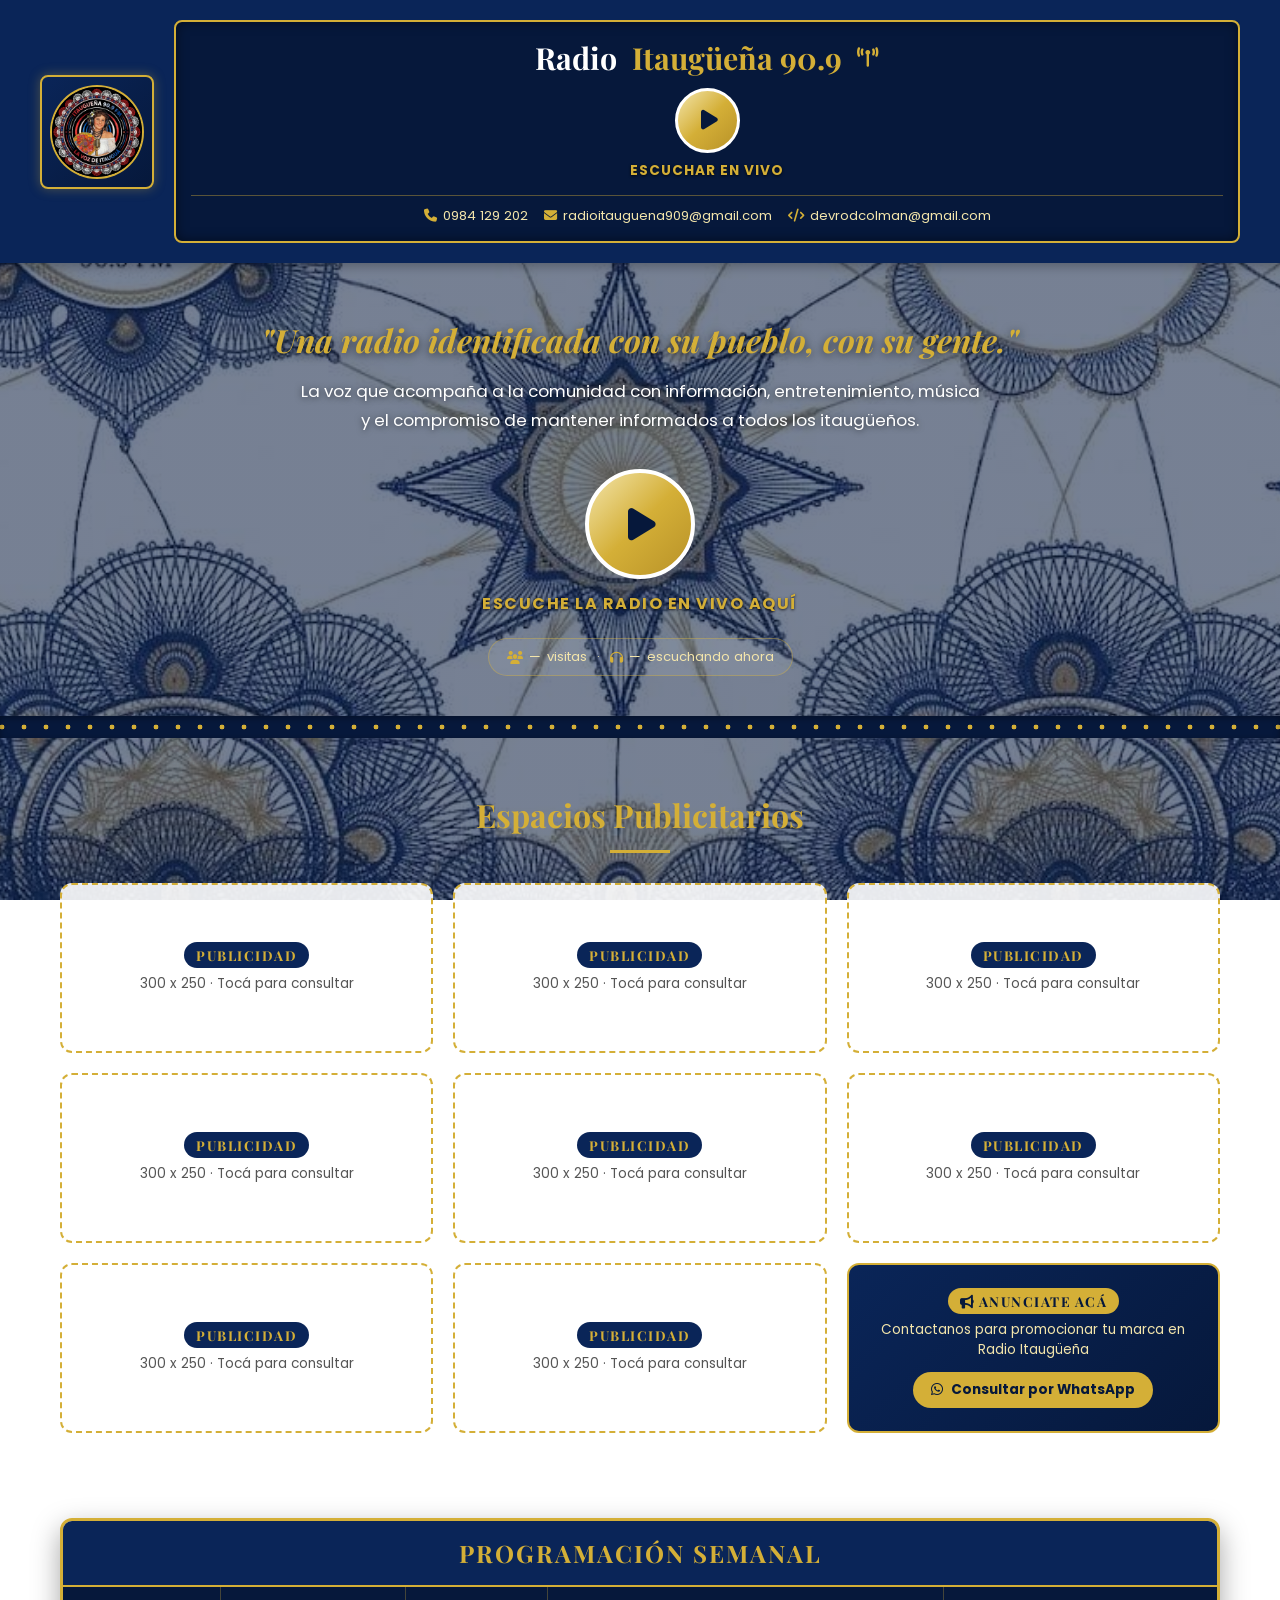
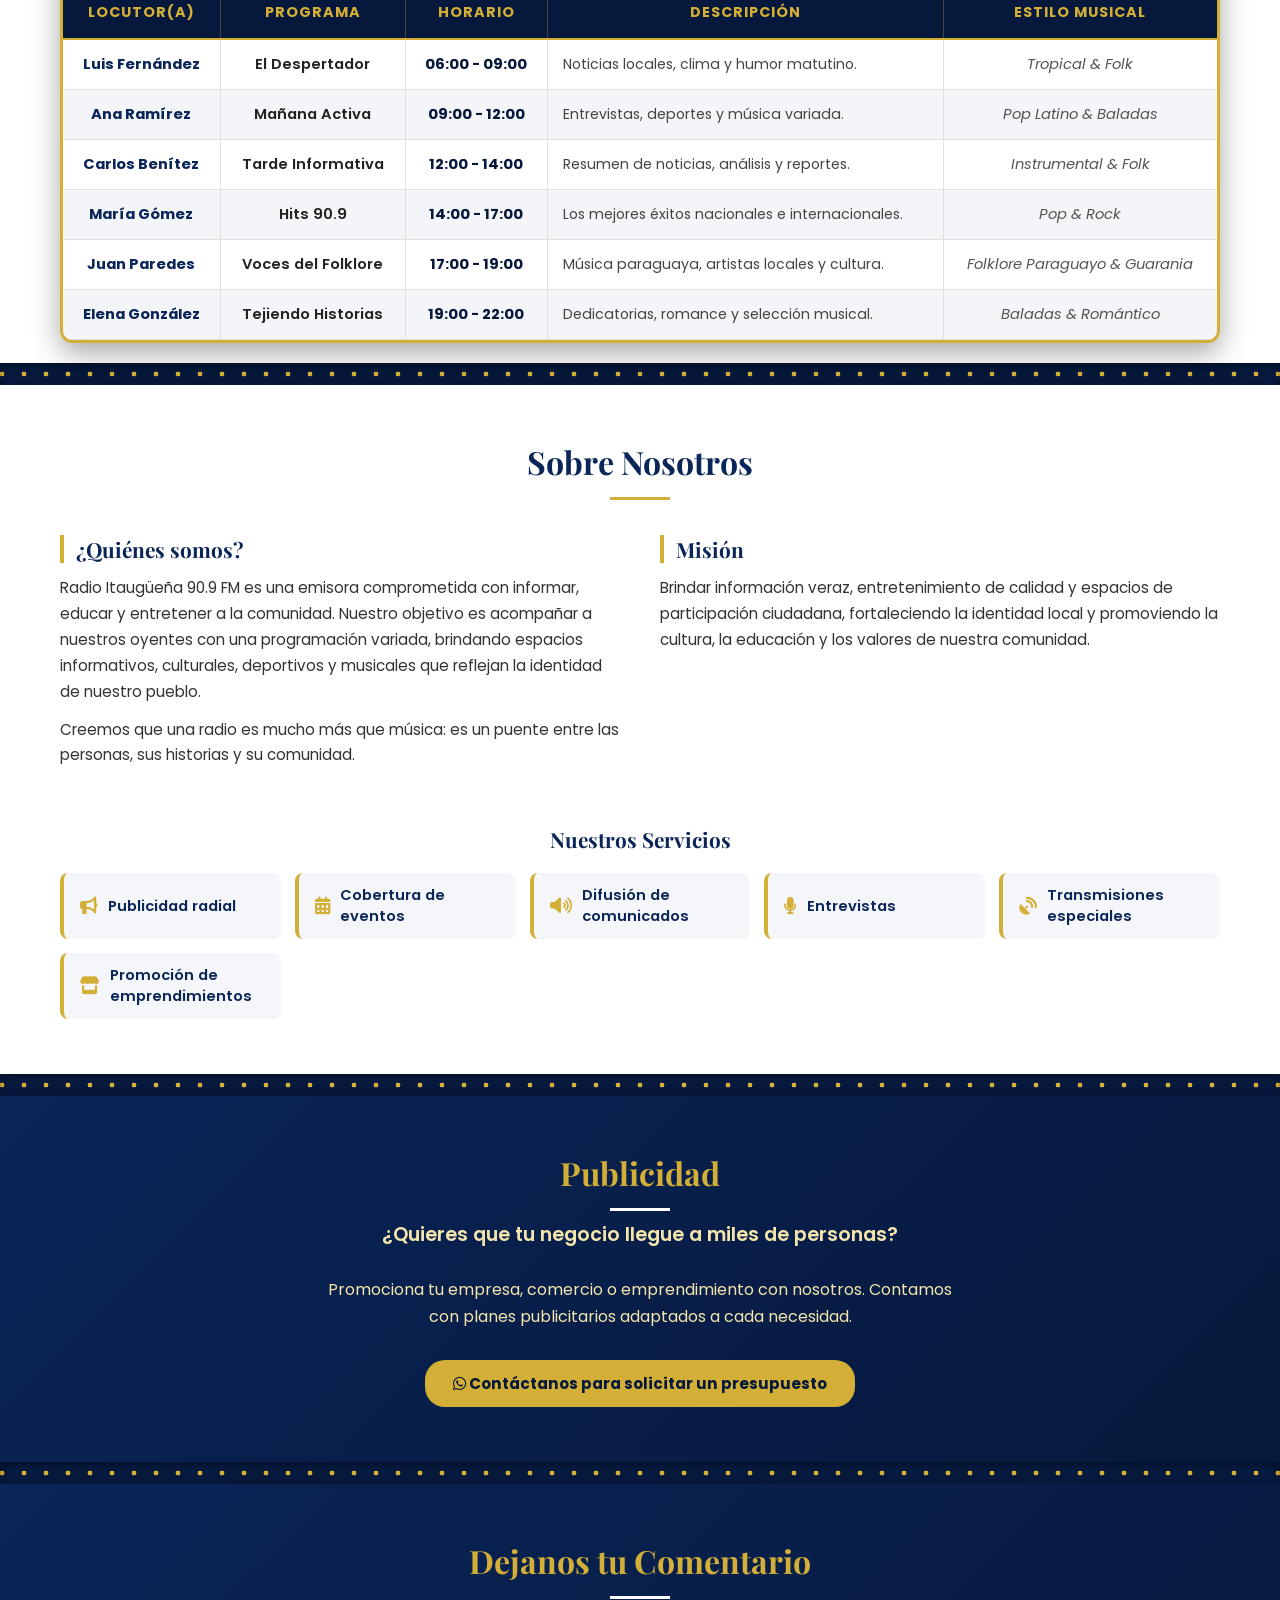
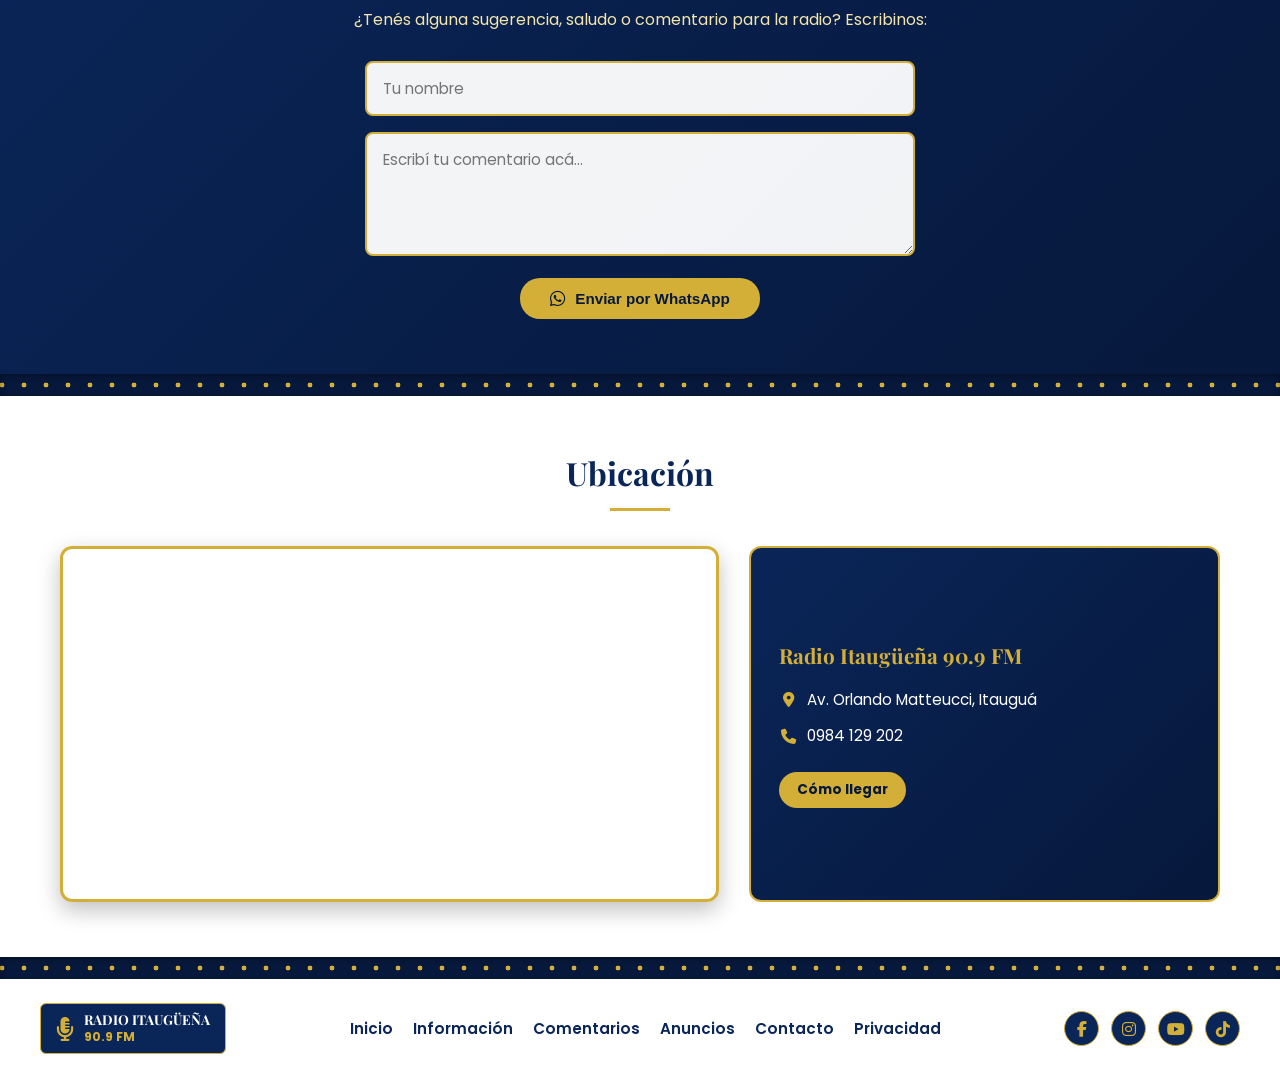
==== commit 991b8bb6: "Radio_LogoJV1" ====
--- a/index.html
+++ b/index.html
@@ -17,7 +17,10 @@
     <!-- Vista previa al compartir el link (WhatsApp, Facebook, etc.) -->
     <meta property="og:title" content="Radio Itaugüeña 90.9 FM">
     <meta property="og:description" content="Una radio identificada con su pueblo, con su gente.">
-    <meta property="og:image" content="logo-social.jpg">
+    <meta property="og:image" content="https://radioitauguena909.com/logo-social.jpg">
+    <meta property="og:image:width" content="1200">
+    <meta property="og:image:height" content="1200">
+    <meta property="og:url" content="https://radioitauguena909.com">
     <meta property="og:type" content="website">
     <meta name="theme-color" content="#0a2558">
 
@@ -334,6 +337,7 @@
             <li><a href="#comentarios">Comentarios</a></li>
             <li><a href="#publicidad">Anuncios</a></li>
             <li><a href="#contacto">Contacto</a></li>
+            <li><a href="privacidad.html">Privacidad</a></li>
         </ul>
 
         <div class="social-icons">
--- a/styles.css
+++ b/styles.css
@@ -829,6 +829,226 @@
     font-size: 1.1rem;
 }
 
+/* --- PÁGINAS INTERNAS: ANUNCIANTES Y PRIVACIDAD --- */
+.advertiser-topbar {
+    background-color: var(--azul-marino-oscuro);
+    padding: 12px 40px;
+    border-bottom: 2px solid var(--dorado);
+}
+
+.advertiser-topbar a {
+    color: var(--dorado-brillo);
+    text-decoration: none;
+    font-weight: 500;
+    font-size: 0.92rem;
+    display: inline-flex;
+    align-items: center;
+    gap: 8px;
+    transition: color 0.3s;
+}
+
+.advertiser-topbar a:hover {
+    color: var(--dorado);
+}
+
+.advertiser-hero {
+    background: linear-gradient(135deg, var(--azul-marino), var(--azul-marino-oscuro));
+    padding: 50px 20px 45px;
+    text-align: center;
+    color: var(--blanco);
+}
+
+.advertiser-hero .tag {
+    display: inline-block;
+    background-color: var(--dorado);
+    color: var(--azul-marino-oscuro);
+    font-size: 0.75rem;
+    font-weight: 700;
+    letter-spacing: 1.5px;
+    text-transform: uppercase;
+    padding: 5px 16px;
+    border-radius: 20px;
+    margin-bottom: 16px;
+}
+
+.advertiser-hero h1 {
+    font-family: var(--font-titulo);
+    font-size: 2.4rem;
+    font-weight: 700;
+    color: var(--dorado);
+    margin-bottom: 14px;
+    line-height: 1.2;
+}
+
+.advertiser-hero p {
+    max-width: 650px;
+    margin: 0 auto;
+    line-height: 1.7;
+    color: var(--dorado-brillo);
+    font-size: 1rem;
+}
+
+.advertiser-photo {
+    display: block;
+    width: 100%;
+    max-width: 560px;
+    height: auto;
+    margin: 28px auto 0;
+    border-radius: 12px;
+    border: 3px solid var(--dorado);
+    box-shadow: 0 8px 22px rgba(0, 0, 0, 0.4);
+}
+
+.advertiser-card {
+    width: 100%;
+    max-width: 820px;
+    margin: 0 auto;
+    background-color: rgba(255, 255, 255, 0.97);
+    border-radius: 12px;
+    border-top: 5px solid var(--dorado);
+    box-shadow: 0 10px 28px rgba(0, 0, 0, 0.3);
+    padding: 36px 34px;
+}
+
+.advertiser-card h2 {
+    font-family: var(--font-titulo);
+    font-size: 1.4rem;
+    color: var(--azul-marino);
+    margin: 30px 0 14px;
+    padding-left: 12px;
+    border-left: 4px solid var(--dorado);
+}
+
+.advertiser-card h2:first-child {
+    margin-top: 0;
+}
+
+/* Carta / menú */
+.menu-list {
+    list-style: none;
+}
+
+.menu-item {
+    display: flex;
+    justify-content: space-between;
+    align-items: flex-start;
+    gap: 16px;
+    padding: 12px 0;
+    border-bottom: 1px dashed rgba(10, 37, 88, 0.25);
+}
+
+.menu-item:last-child {
+    border-bottom: none;
+}
+
+.item-name {
+    font-weight: 600;
+    color: var(--azul-marino);
+}
+
+.item-desc {
+    display: block;
+    font-weight: 400;
+    font-size: 0.85rem;
+    color: #555;
+    margin-top: 2px;
+}
+
+.item-price {
+    font-weight: 700;
+    color: var(--azul-marino);
+    white-space: nowrap;
+}
+
+/* Oferta especial */
+.advertiser-offer {
+    background-color: var(--gris-claro);
+    border: 2px dashed var(--dorado);
+    border-radius: 10px;
+    padding: 20px;
+    text-align: center;
+}
+
+.offer-tag {
+    display: inline-block;
+    background-color: var(--azul-marino);
+    color: var(--dorado);
+    font-size: 0.75rem;
+    font-weight: 700;
+    letter-spacing: 1px;
+    text-transform: uppercase;
+    padding: 4px 14px;
+    border-radius: 20px;
+    margin-bottom: 10px;
+}
+
+.advertiser-offer p {
+    color: var(--azul-marino);
+    font-weight: 500;
+    line-height: 1.6;
+}
+
+/* Datos de contacto */
+.advertiser-contact {
+    display: flex;
+    flex-wrap: wrap;
+    justify-content: center;
+    gap: 14px 28px;
+    margin-top: 26px;
+    padding-top: 20px;
+    border-top: 1px solid rgba(10, 37, 88, 0.15);
+    color: var(--azul-marino);
+    font-weight: 500;
+}
+
+.advertiser-contact i {
+    color: var(--dorado);
+    margin-right: 6px;
+}
+
+/* Texto legal (página de privacidad) */
+.legal-text p,
+.legal-text li {
+    line-height: 1.75;
+    font-size: 0.95rem;
+    color: #333;
+}
+
+.legal-text p {
+    margin-bottom: 12px;
+}
+
+.legal-text ul {
+    margin: 0 0 14px 22px;
+}
+
+.legal-text li {
+    margin-bottom: 10px;
+}
+
+.legal-text strong {
+    color: var(--azul-marino);
+}
+
+.legal-text a {
+    color: var(--azul-marino);
+    font-weight: 600;
+    text-decoration: underline;
+    text-decoration-color: var(--dorado);
+    text-underline-offset: 3px;
+}
+
+.legal-text a:hover {
+    color: var(--dorado);
+}
+
+.legal-fecha {
+    font-size: 0.85rem !important;
+    font-style: italic;
+    color: #666 !important;
+    margin-bottom: 20px !important;
+}
+
 /* --- ADAPTABILIDAD --- */
 @media (max-width: 900px) {
     .ads-grid {
@@ -843,6 +1063,19 @@
 }
 
 @media (max-width: 768px) {
+    .advertiser-topbar {
+        padding: 12px 20px;
+    }
+    .advertiser-hero h1 {
+        font-size: 1.7rem;
+    }
+    .advertiser-card {
+        padding: 26px 20px;
+    }
+    .menu-item {
+        flex-direction: column;
+        gap: 4px;
+    }
     header {
         flex-direction: column;
     }
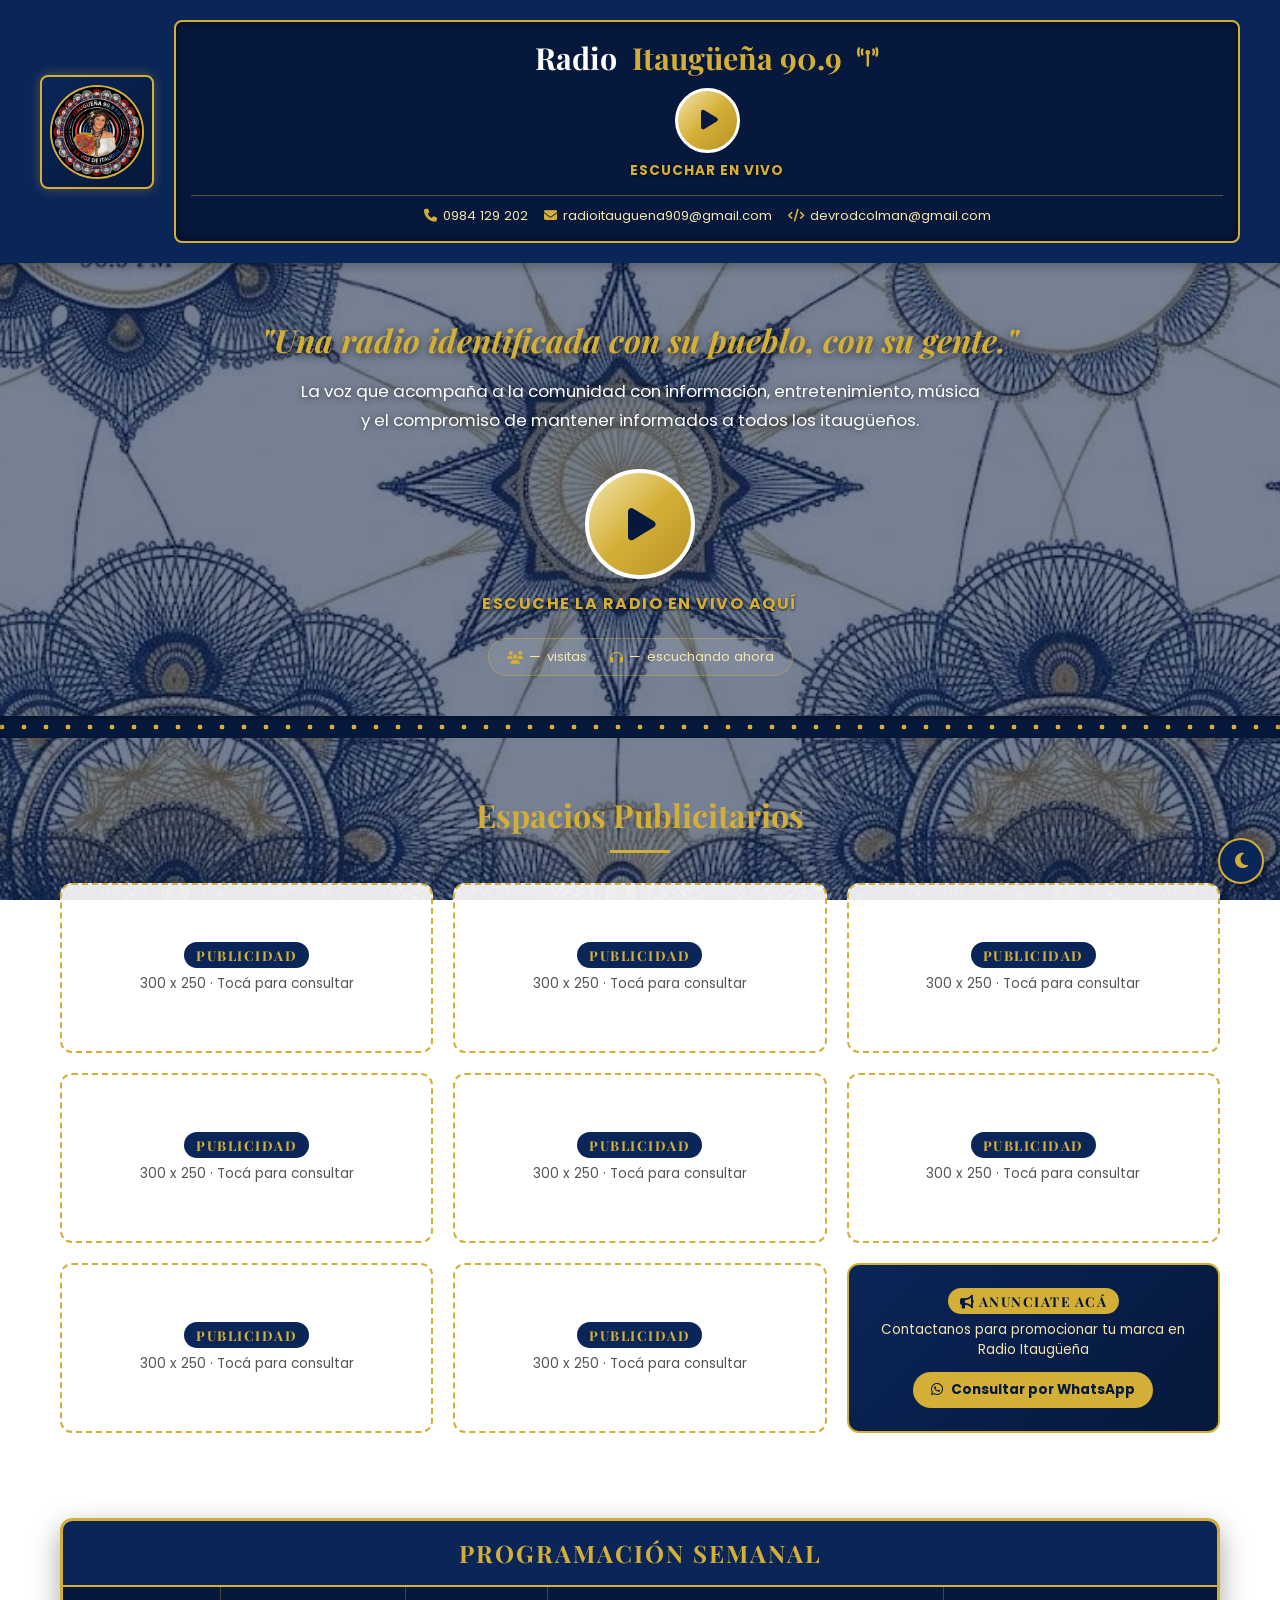
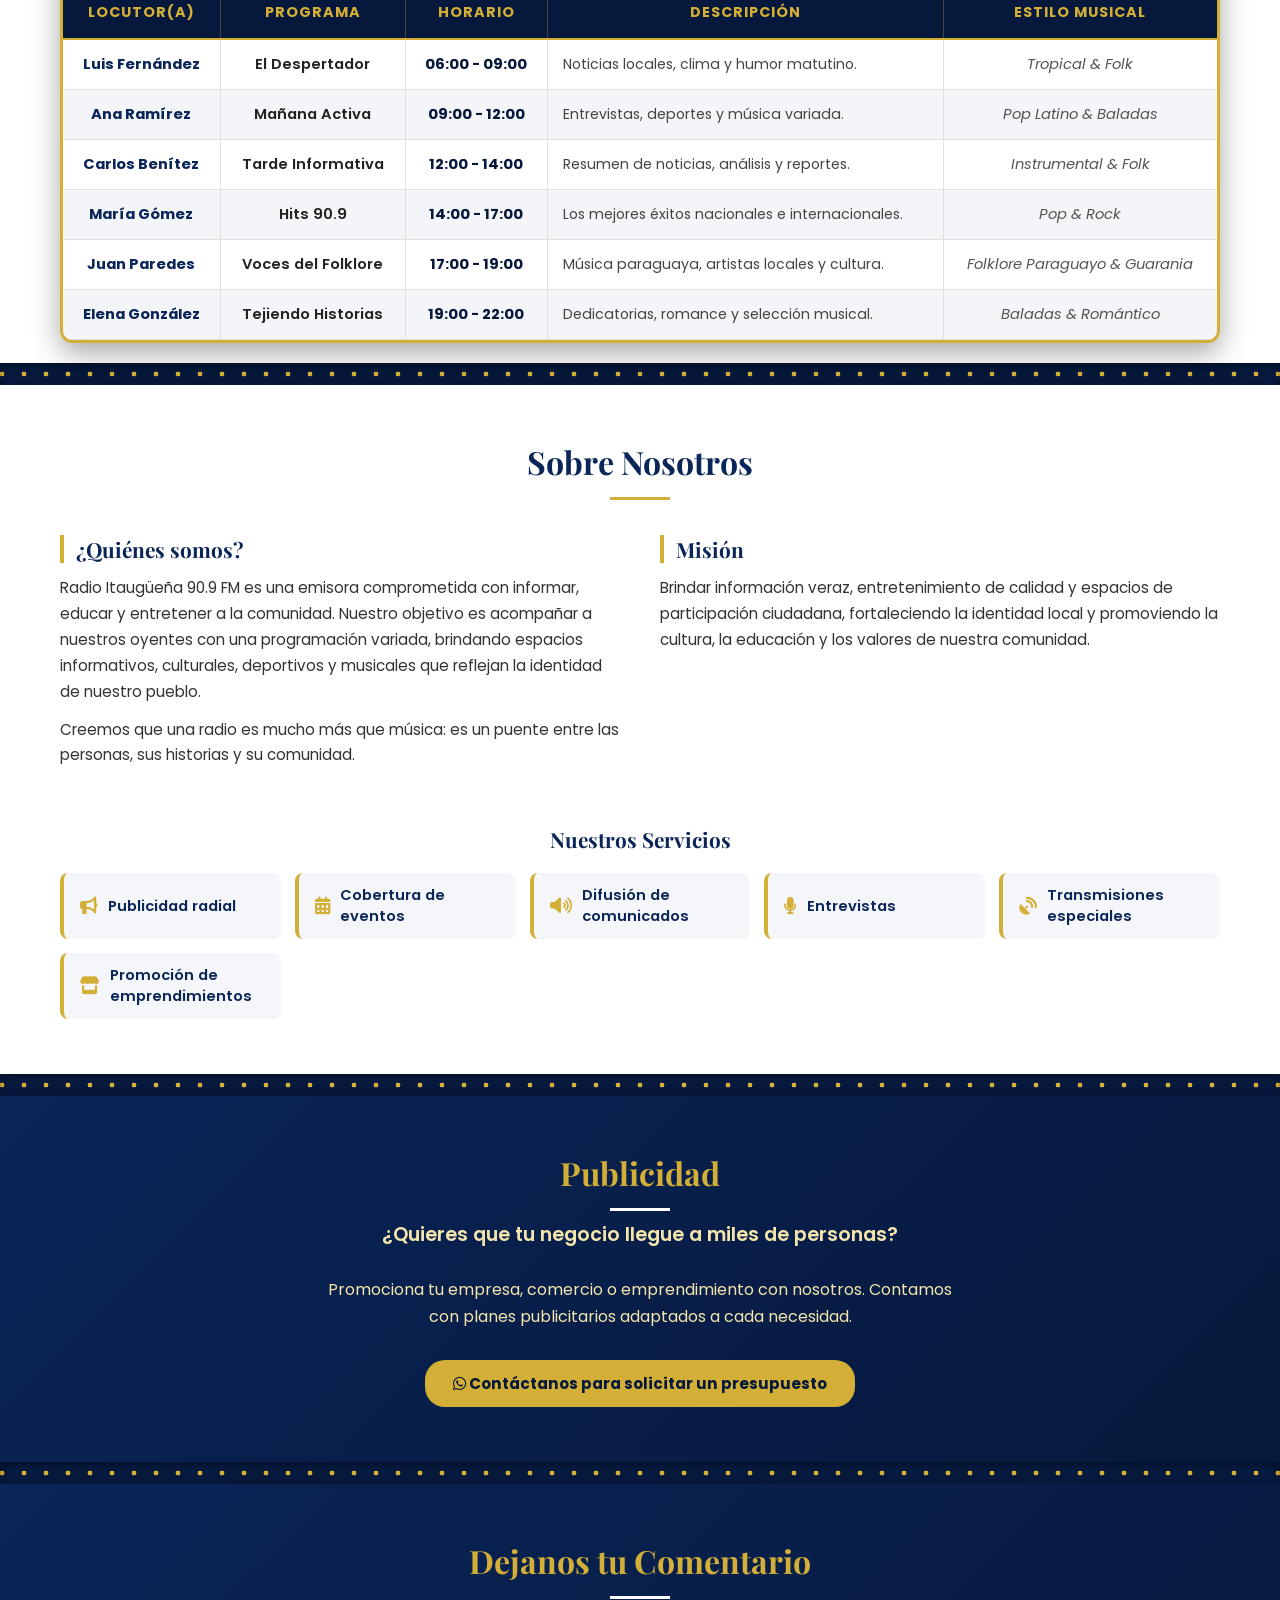
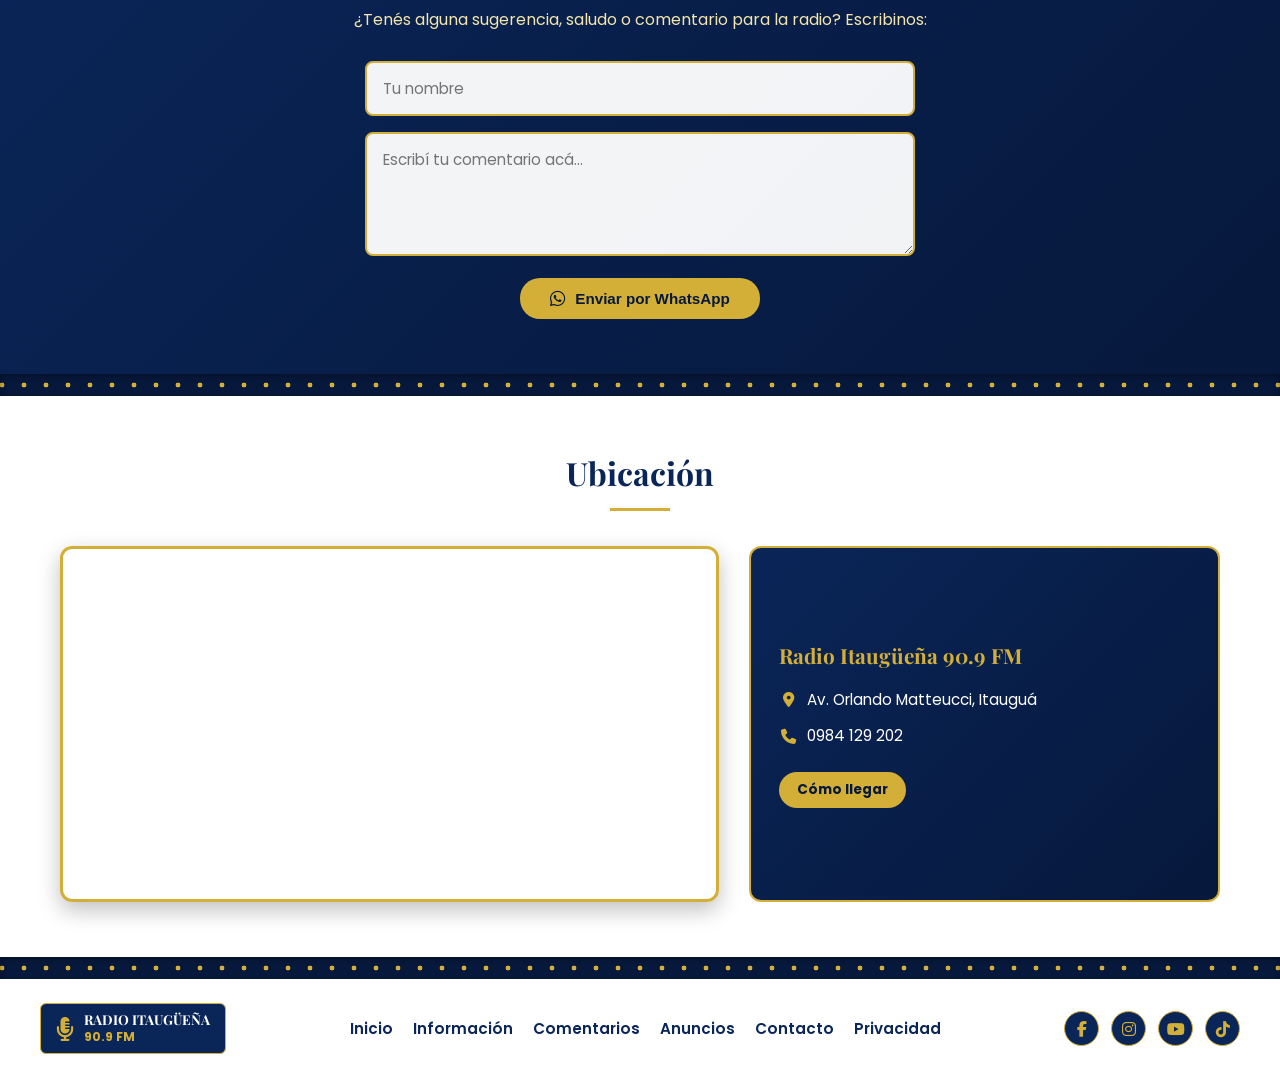
==== commit d3e8188f: "Radio_LogoV2_DarkMode" ====
--- a/index.html
+++ b/index.html
@@ -55,6 +55,7 @@
       "sameAs": []
     }
     </script>
+    <script src="tema.js"></script>
 </head>
 <body>
 
--- a/styles.css
+++ b/styles.css
@@ -1049,6 +1049,211 @@
     margin-bottom: 20px !important;
 }
 
+/* --- BOTÓN DE MODO OSCURO --- */
+.tema-btn {
+    position: fixed;
+    right: 16px;
+    bottom: 16px;
+    z-index: 1000;
+    width: 46px;
+    height: 46px;
+    border-radius: 50%;
+    border: 2px solid var(--dorado);
+    background-color: var(--azul-marino);
+    color: var(--dorado);
+    font-size: 1.1rem;
+    display: flex;
+    align-items: center;
+    justify-content: center;
+    cursor: pointer;
+    box-shadow: 0 4px 12px rgba(0, 0, 0, 0.4);
+    transition: background-color 0.2s ease, color 0.2s ease, transform 0.2s ease;
+}
+
+.tema-btn:hover {
+    background-color: var(--dorado);
+    color: var(--azul-marino-oscuro);
+    transform: scale(1.08);
+}
+
+.tema-btn:focus-visible {
+    outline: 3px solid var(--dorado-brillo);
+    outline-offset: 3px;
+}
+
+/* --- MODO OSCURO (paleta del logo: negro, rojo, azul y dorado) --- */
+html[data-tema="oscuro"] {
+    --azul-marino: #14141b;
+    --azul-marino-oscuro: #000000;
+    --gris-claro: #1d1d27;
+    --texto-oscuro: #ececf1;
+    color-scheme: dark;
+}
+
+html[data-tema="oscuro"] body {
+    background-image: linear-gradient(rgba(0, 0, 0, 0.84), rgba(0, 0, 0, 0.84)), url('radiofondo.jpg');
+}
+
+html[data-tema="oscuro"] .publicidad-section,
+html[data-tema="oscuro"] .comments-section,
+html[data-tema="oscuro"] .location-info,
+html[data-tema="oscuro"] .advertiser-hero,
+html[data-tema="oscuro"] .ad-slot-cta {
+    background: linear-gradient(135deg, #5a0f1b, #0d1f4a);
+}
+
+html[data-tema="oscuro"] .table-card,
+html[data-tema="oscuro"] .about-section,
+html[data-tema="oscuro"] .location-section,
+html[data-tema="oscuro"] .advertiser-card {
+    background-color: rgba(16, 16, 22, 0.94);
+}
+
+html[data-tema="oscuro"] .table-title {
+    background-color: #7d1623;
+    color: var(--dorado-brillo);
+}
+
+html[data-tema="oscuro"] td {
+    border-bottom-color: rgba(255, 255, 255, 0.12);
+    border-right-color: rgba(255, 255, 255, 0.12);
+}
+
+html[data-tema="oscuro"] tbody tr:nth-child(even) {
+    background-color: rgba(255, 255, 255, 0.04);
+}
+
+html[data-tema="oscuro"] .locutor {
+    color: var(--dorado-brillo);
+}
+
+html[data-tema="oscuro"] .programa {
+    color: #ffffff;
+}
+
+html[data-tema="oscuro"] .horario {
+    color: var(--dorado-brillo);
+}
+
+html[data-tema="oscuro"] .descripcion {
+    color: #c9c9d3;
+}
+
+html[data-tema="oscuro"] .estilo {
+    color: #b5b5c2;
+}
+
+html[data-tema="oscuro"] .ad-slot {
+    background: rgba(16, 16, 22, 0.92);
+    color: var(--dorado-brillo);
+}
+
+html[data-tema="oscuro"] .ad-slot p {
+    color: #c9c9d3;
+}
+
+html[data-tema="oscuro"] .ads-grid .ad-filled {
+    background-color: var(--blanco);
+}
+
+html[data-tema="oscuro"] .ad-slot-cta {
+    color: var(--blanco);
+}
+
+html[data-tema="oscuro"] .ad-slot-cta p {
+    color: var(--dorado-brillo);
+}
+
+html[data-tema="oscuro"] .section-title {
+    color: var(--dorado);
+}
+
+html[data-tema="oscuro"] .about-block h3,
+html[data-tema="oscuro"] .services-block h3,
+html[data-tema="oscuro"] .advertiser-card h2 {
+    color: var(--dorado-brillo);
+}
+
+html[data-tema="oscuro"] .about-block p {
+    color: #d8d8e0;
+}
+
+html[data-tema="oscuro"] .services-list li {
+    color: var(--dorado-brillo);
+}
+
+html[data-tema="oscuro"] footer {
+    background-color: #0b0b0f;
+    border-top: 2px solid var(--dorado);
+}
+
+html[data-tema="oscuro"] .nav-links a {
+    color: var(--dorado-brillo);
+}
+
+html[data-tema="oscuro"] .nav-links a:hover {
+    color: var(--dorado);
+}
+
+html[data-tema="oscuro"] .social-icons a {
+    background-color: #1d1d27;
+    border: 1px solid var(--dorado);
+}
+
+html[data-tema="oscuro"] .social-icons a:hover {
+    background-color: var(--dorado);
+    color: var(--azul-marino-oscuro);
+}
+
+html[data-tema="oscuro"] .comment-form input,
+html[data-tema="oscuro"] .comment-form textarea {
+    background-color: rgba(20, 20, 28, 0.95);
+    color: var(--texto-oscuro);
+}
+
+html[data-tema="oscuro"] .item-name,
+html[data-tema="oscuro"] .item-price,
+html[data-tema="oscuro"] .advertiser-contact {
+    color: #ececf1;
+}
+
+html[data-tema="oscuro"] .item-desc {
+    color: #b5b5c2;
+}
+
+html[data-tema="oscuro"] .menu-item {
+    border-bottom-color: rgba(255, 255, 255, 0.18);
+}
+
+html[data-tema="oscuro"] .advertiser-offer p {
+    color: var(--dorado-brillo);
+}
+
+html[data-tema="oscuro"] .advertiser-contact {
+    border-top-color: rgba(255, 255, 255, 0.15);
+}
+
+html[data-tema="oscuro"] .legal-text p,
+html[data-tema="oscuro"] .legal-text li {
+    color: #d8d8e0;
+}
+
+html[data-tema="oscuro"] .legal-text strong {
+    color: var(--blanco);
+}
+
+html[data-tema="oscuro"] .legal-text a {
+    color: var(--dorado-brillo);
+}
+
+html[data-tema="oscuro"] .legal-text a:hover {
+    color: var(--dorado);
+}
+
+html[data-tema="oscuro"] .legal-fecha {
+    color: #aaaaae !important;
+}
+
 /* --- ADAPTABILIDAD --- */
 @media (max-width: 900px) {
     .ads-grid {
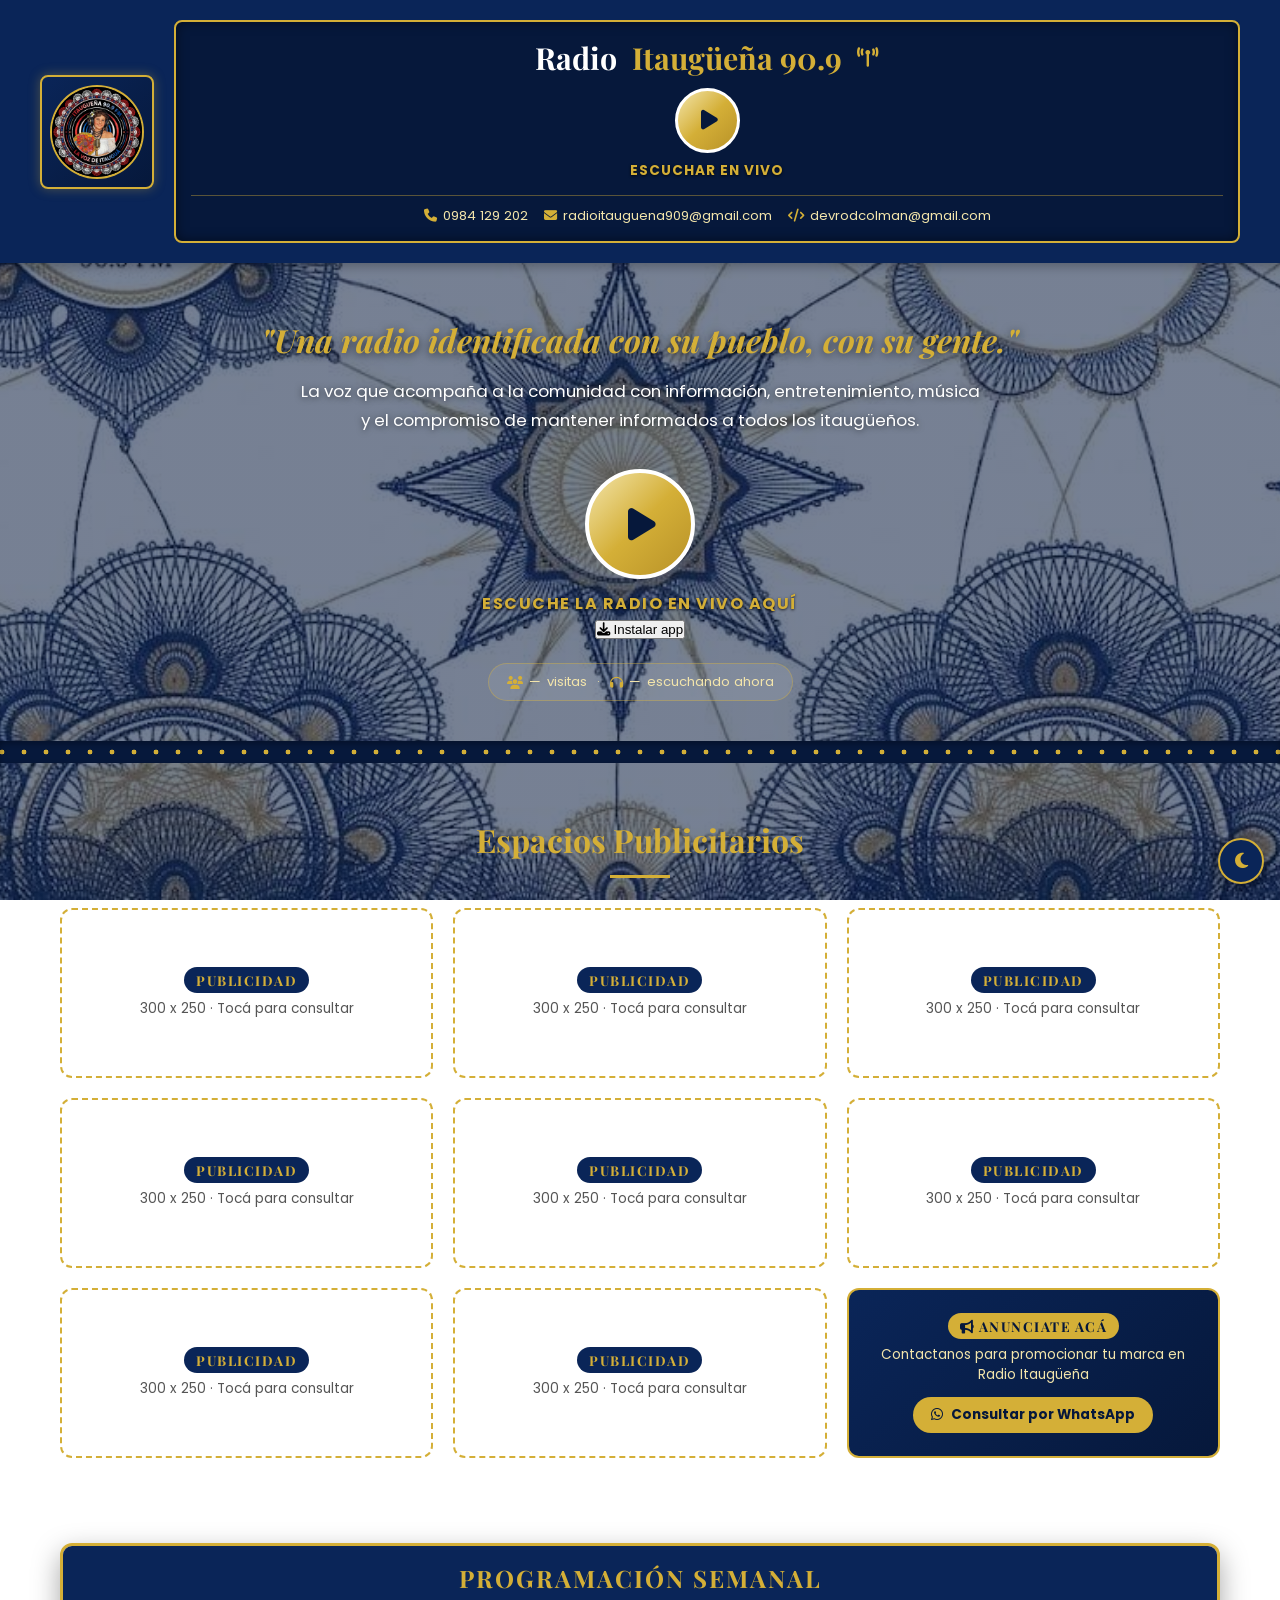
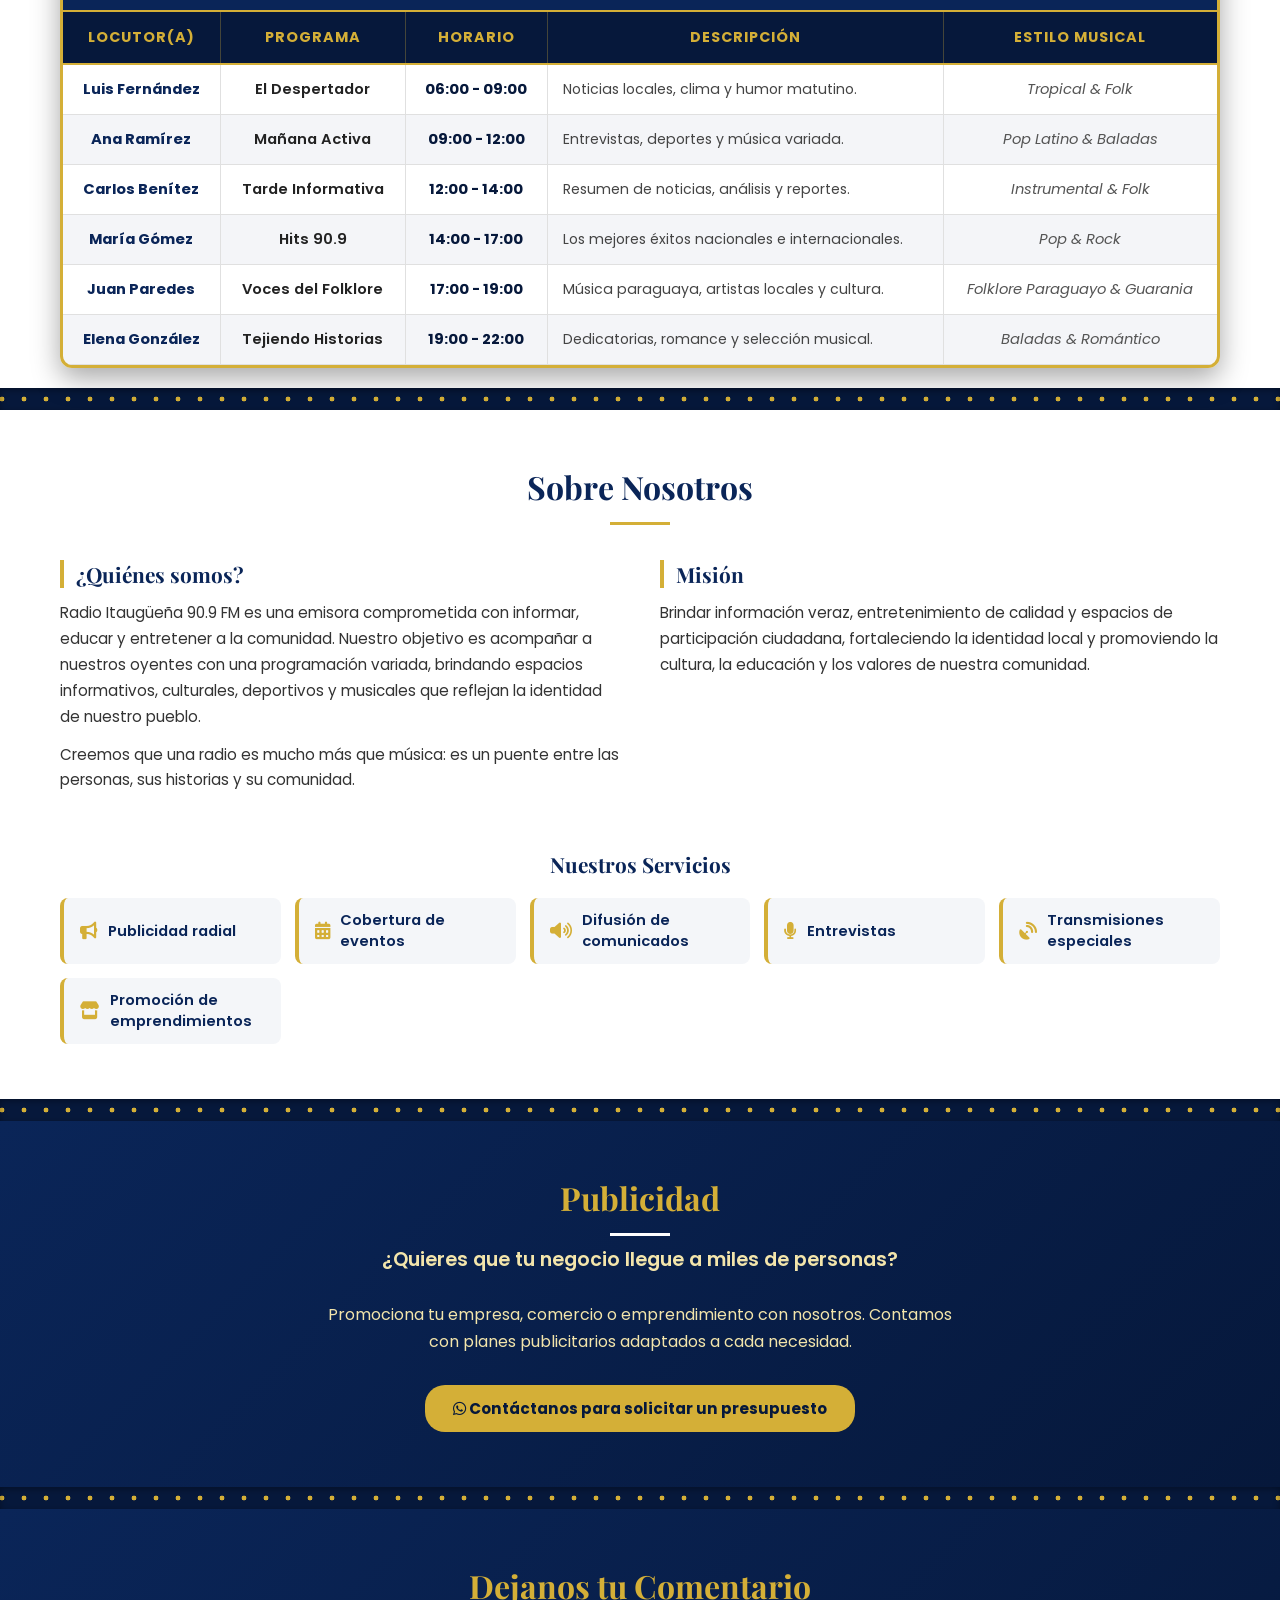
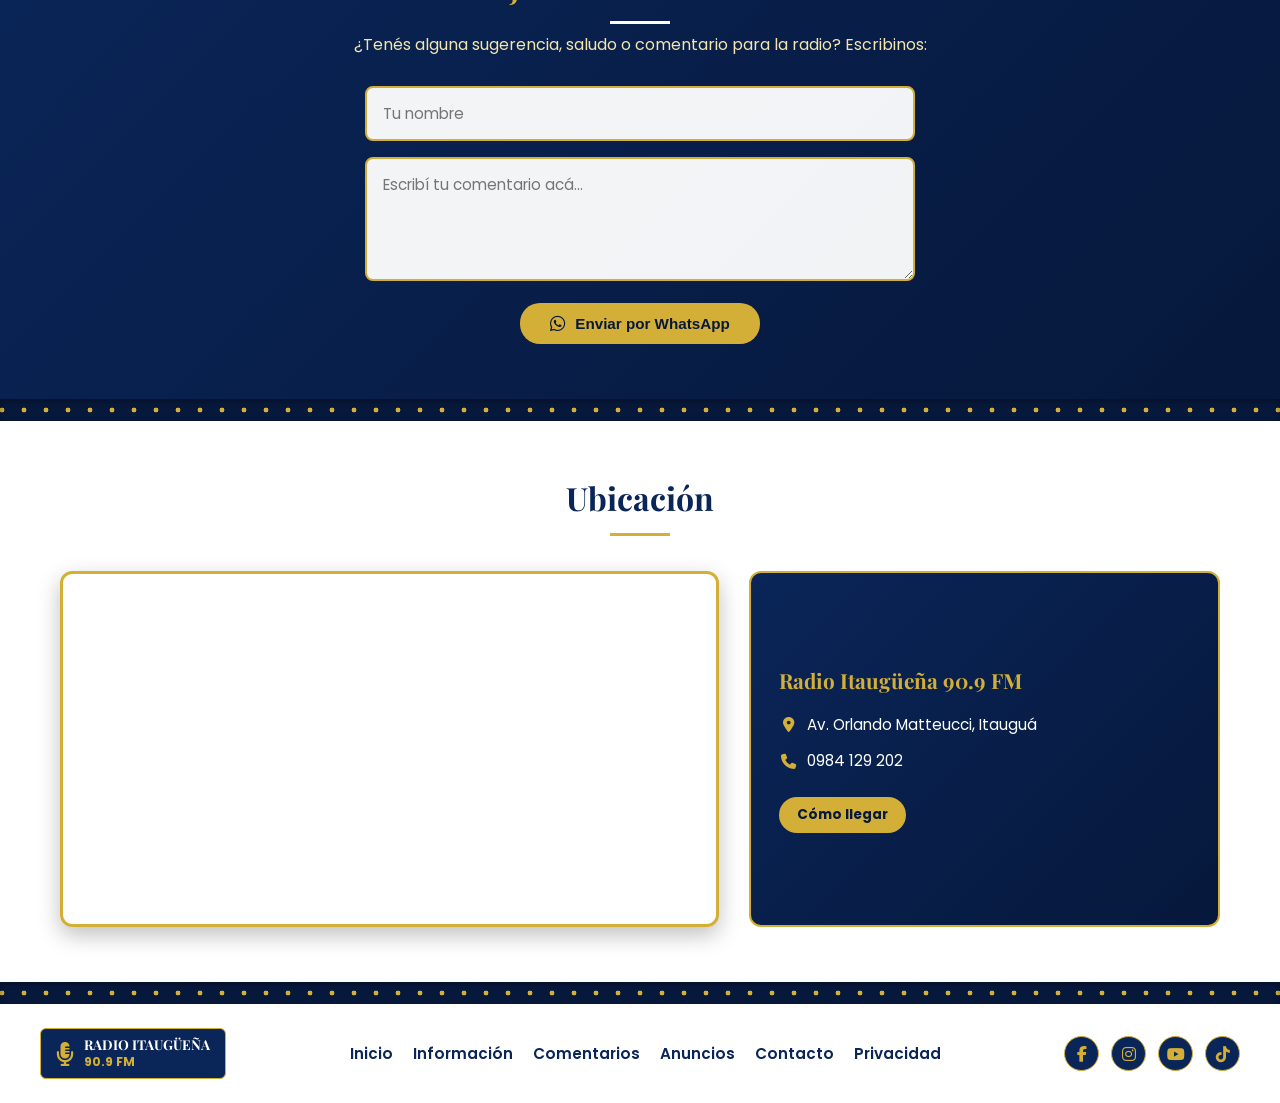
==== commit 4c977d0b: "Radio_PWA" ====
--- a/index.html
+++ b/index.html
@@ -55,7 +55,14 @@
       "sameAs": []
     }
     </script>
+    <!-- App instalable (PWA) -->
+    <link rel="manifest" href="manifest.webmanifest">
+    <meta name="mobile-web-app-capable" content="yes">
+    <meta name="apple-mobile-web-app-capable" content="yes">
+    <meta name="apple-mobile-web-app-title" content="Itaugüeña 90.9">
+    <meta name="apple-mobile-web-app-status-bar-style" content="black-translucent">
     <script src="tema.js"></script>
+    <script src="pwa.js"></script>
 </head>
 <body>
 
@@ -95,6 +102,10 @@
             </button>
             <span class="player-status hero-listen-label" id="heroBtnText">Escuche la radio en vivo aquí</span>
         </div>
+
+        <button type="button" class="instalar-btn" id="instalarBtn" hidden>
+            <i class="fa-solid fa-download"></i> Instalar app
+        </button>
 
         <div class="visitor-stats">
             <span><i class="fa-solid fa-users"></i> <span id="statVisitas">—</span> visitas</span>
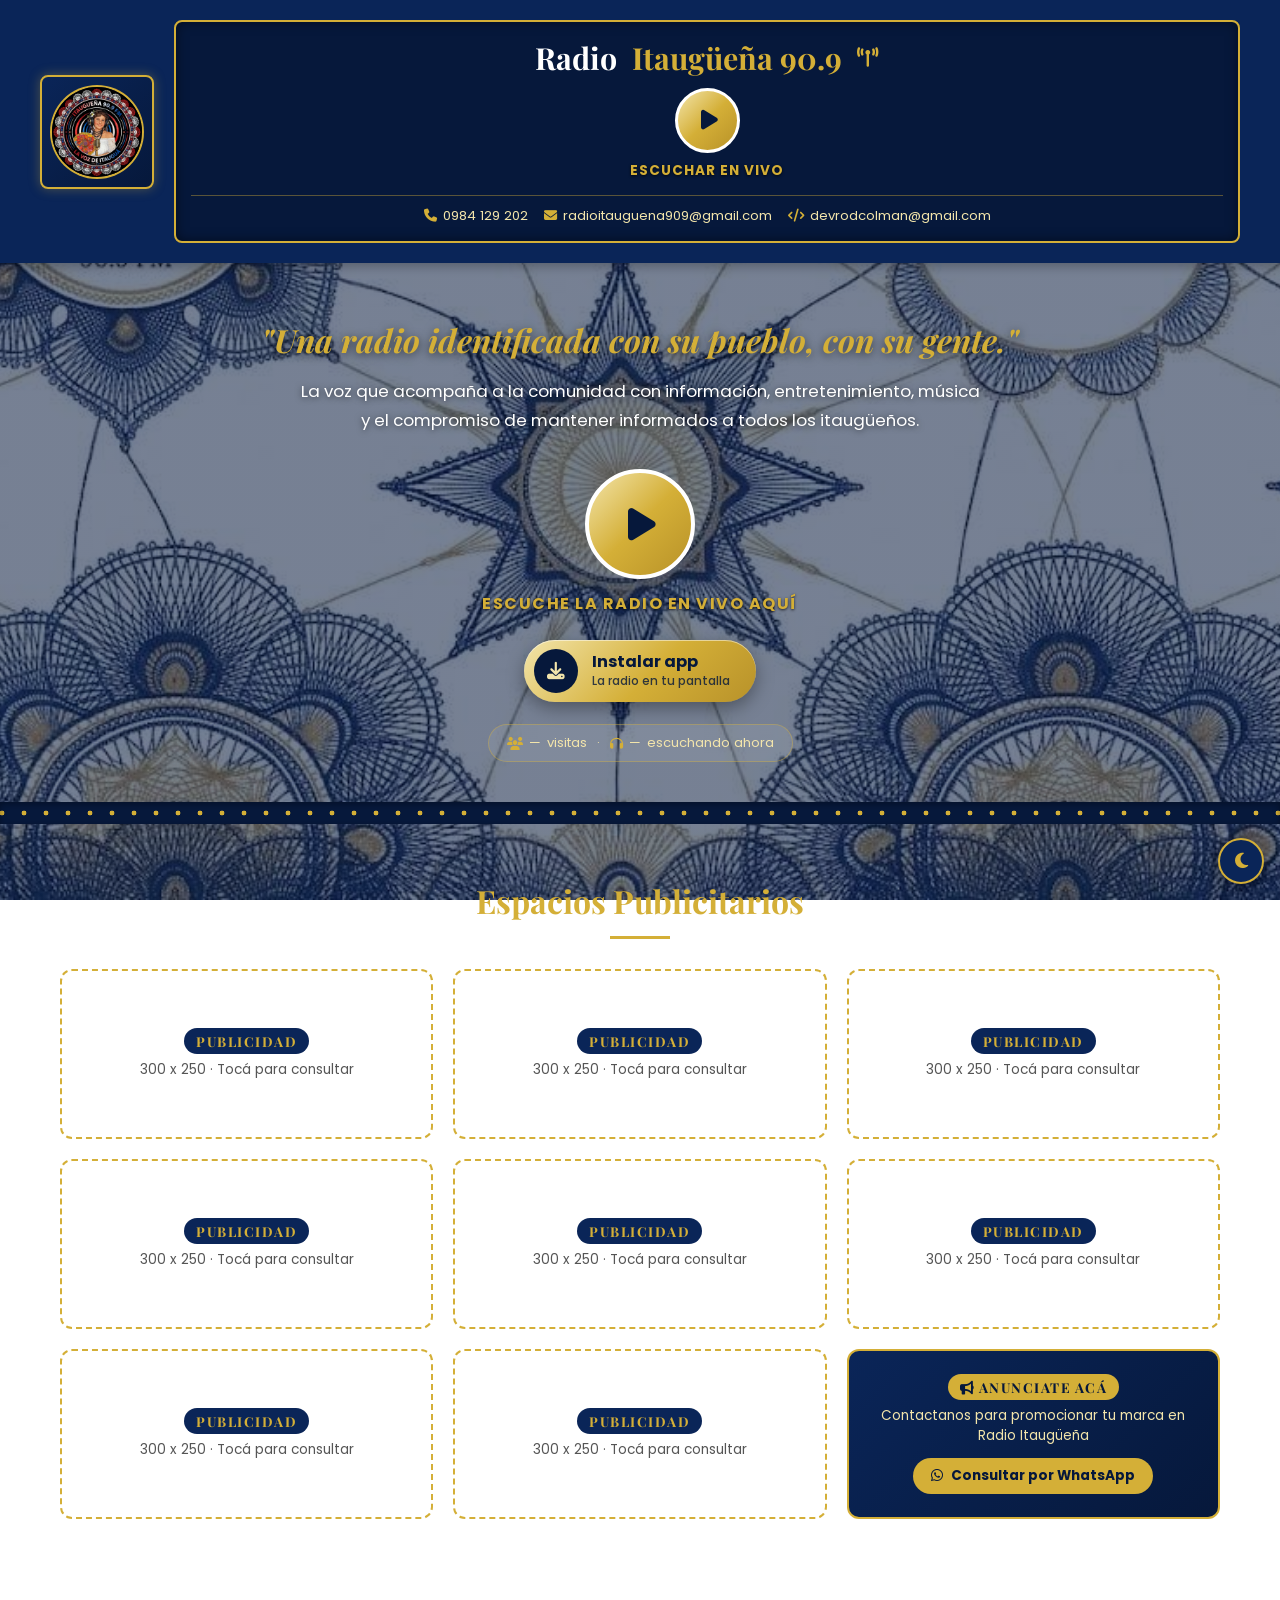
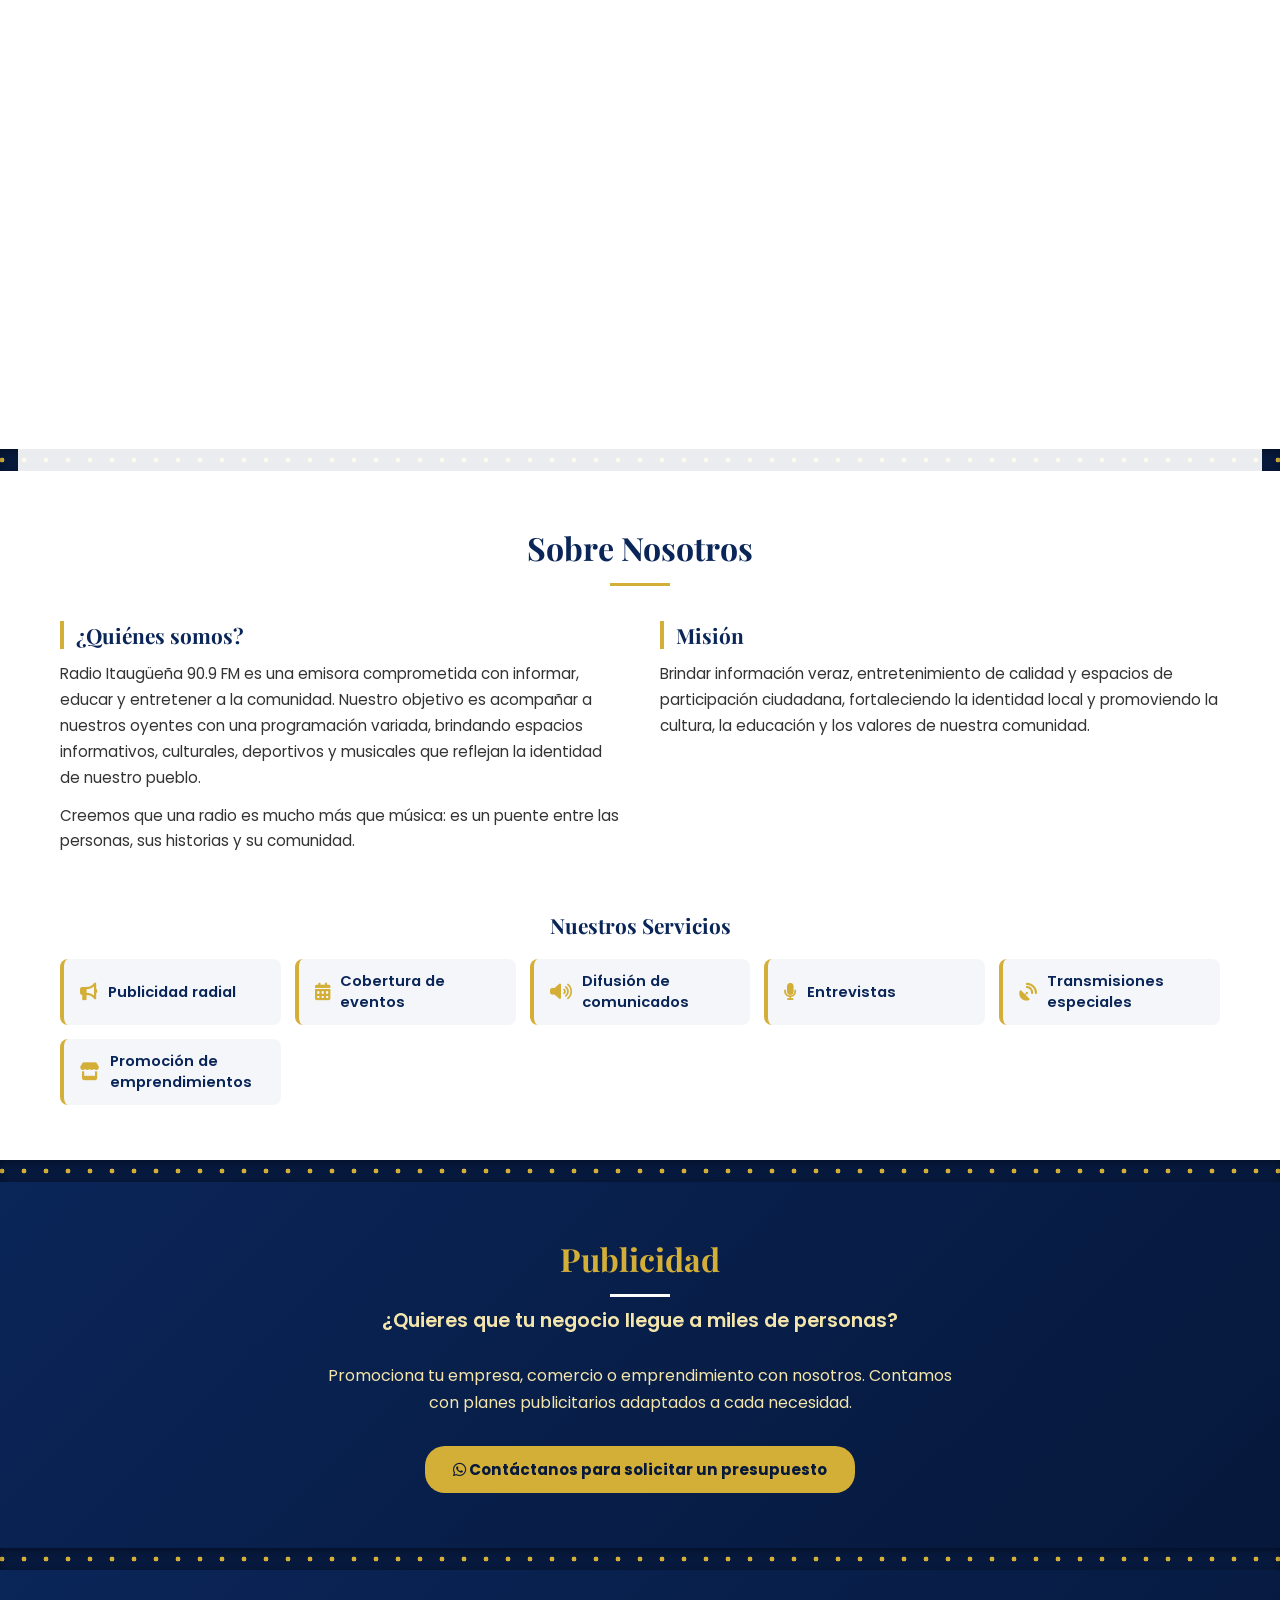
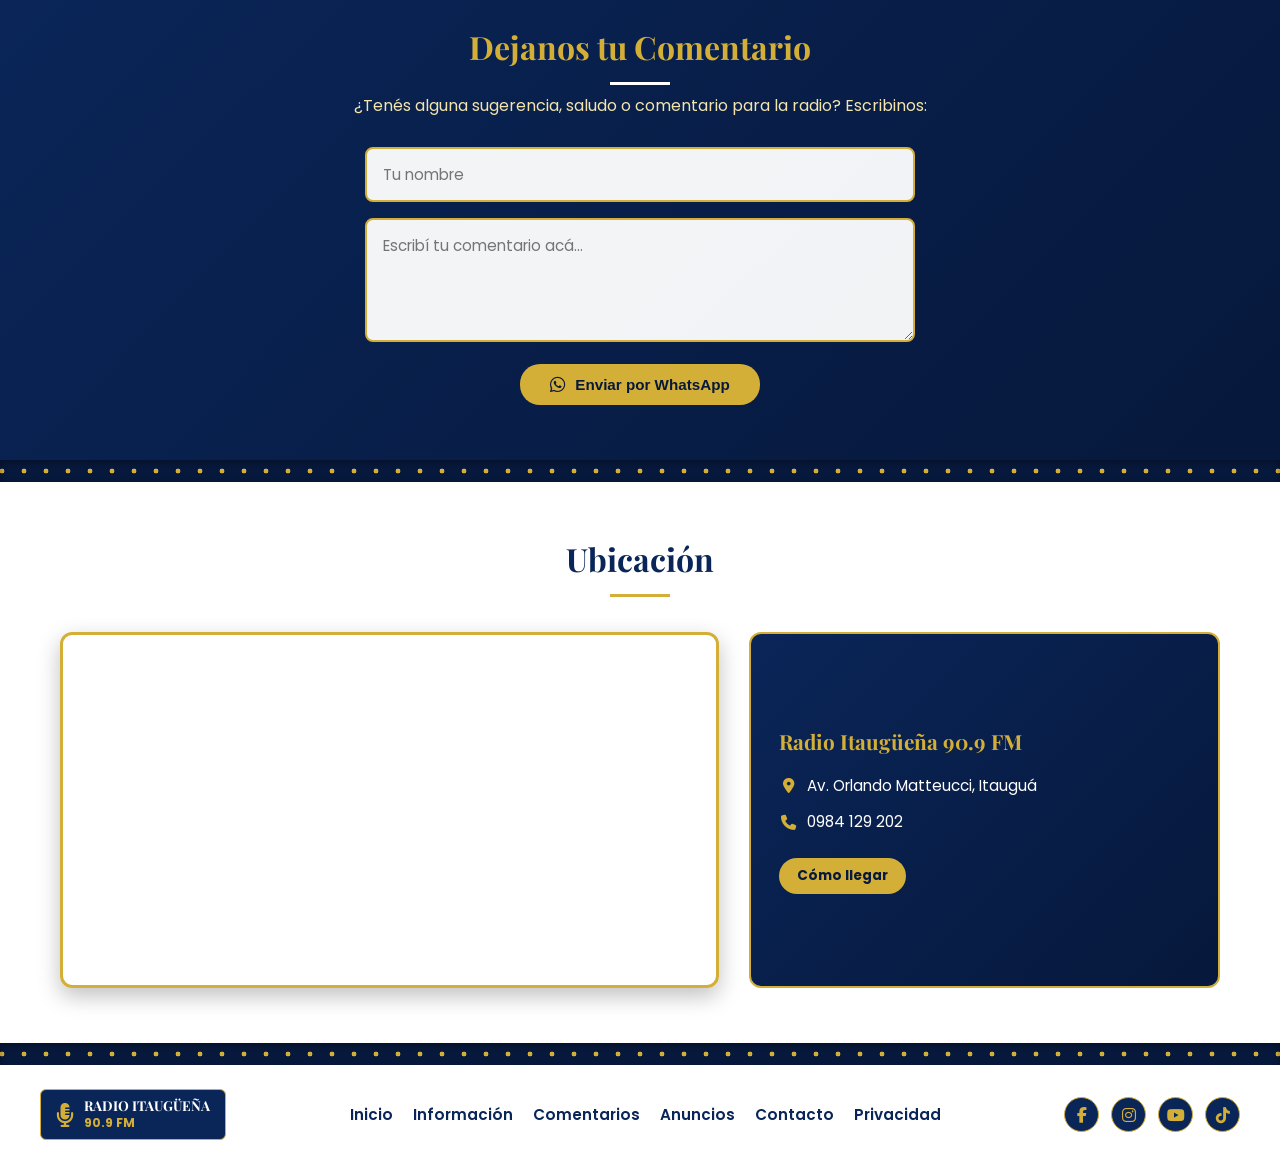
==== commit 7485fe81: "Radio_splah" ====
--- a/index.html
+++ b/index.html
@@ -62,9 +62,16 @@
     <meta name="apple-mobile-web-app-title" content="Itaugüeña 90.9">
     <meta name="apple-mobile-web-app-status-bar-style" content="black-translucent">
     <script src="tema.js"></script>
+    <script src="splash.js"></script>
     <script src="pwa.js"></script>
 </head>
 <body>
+
+    <!-- Pantalla de bienvenida -->
+    <div class="splash" aria-hidden="true">
+        <img src="logo.jpeg" alt="" class="splash-logo">
+        <p class="splash-nombre">RADIO ITAUGÜEÑA<span>90.9 FM · La voz de Itauguá</span></p>
+    </div>
 
     <!-- Encabezado con Logotipo y Título -->
     <header>
@@ -104,7 +111,8 @@
         </div>
 
         <button type="button" class="instalar-btn" id="instalarBtn" hidden>
-            <i class="fa-solid fa-download"></i> Instalar app
+            <span class="instalar-icono"><i class="fa-solid fa-download" aria-hidden="true"></i></span>
+            <span class="instalar-texto"><strong>Instalar app</strong><small>La radio en tu pantalla</small></span>
         </button>
 
         <div class="visitor-stats">
--- a/styles.css
+++ b/styles.css
@@ -1049,6 +1049,193 @@
     margin-bottom: 20px !important;
 }
 
+/* --- PANTALLA DE BIENVENIDA --- */
+.splash {
+    position: fixed;
+    inset: 0;
+    z-index: 3000;
+    background-color: var(--azul-marino-oscuro);
+    display: flex;
+    flex-direction: column;
+    align-items: center;
+    justify-content: center;
+    gap: 22px;
+    animation: splash-salida 0.5s ease 1.3s forwards;
+}
+
+.splash-logo {
+    width: min(55vw, 240px);
+    height: min(55vw, 240px);
+    border-radius: 50%;
+    border: 3px solid var(--dorado);
+    box-shadow: 0 0 40px rgba(212, 175, 55, 0.35);
+    object-fit: cover;
+    animation: splash-entrada 0.7s ease both;
+}
+
+.splash-nombre {
+    font-family: var(--font-titulo);
+    font-size: 1.3rem;
+    font-weight: 700;
+    color: var(--blanco);
+    text-align: center;
+    letter-spacing: 1px;
+    animation: splash-entrada 0.7s ease 0.2s both;
+}
+
+.splash-nombre span {
+    display: block;
+    color: var(--dorado);
+    font-size: 1rem;
+    margin-top: 4px;
+}
+
+.sin-splash .splash {
+    display: none;
+}
+
+@keyframes splash-entrada {
+    from { opacity: 0; transform: scale(0.85); }
+    to   { opacity: 1; transform: scale(1); }
+}
+
+@keyframes splash-salida {
+    to { opacity: 0; visibility: hidden; }
+}
+
+@media (prefers-reduced-motion: reduce) {
+    .splash { animation-delay: 0.6s; }
+    .splash-logo, .splash-nombre { animation: none; }
+}
+
+/* --- INSTALAR COMO APP (PWA) --- */
+.instalar-btn {
+    display: inline-flex;
+    align-items: center;
+    gap: 14px;
+    margin-top: 24px;
+    padding: 9px 26px 9px 10px;
+    border: none;
+    border-radius: 50px;
+    background: linear-gradient(135deg, var(--dorado-brillo), var(--dorado) 55%, #b8922a);
+    color: var(--azul-marino-oscuro);
+    font-family: var(--font-texto);
+    text-align: left;
+    cursor: pointer;
+    box-shadow: 0 6px 18px rgba(0, 0, 0, 0.35), inset 0 1px 0 rgba(255, 255, 255, 0.5);
+    animation: instalar-pulso 2.6s ease-in-out infinite;
+    transition: transform 0.2s ease, box-shadow 0.2s ease;
+}
+
+.instalar-btn[hidden] {
+    display: none;
+}
+
+.instalar-icono {
+    width: 44px;
+    height: 44px;
+    border-radius: 50%;
+    background-color: var(--azul-marino-oscuro);
+    color: var(--dorado-brillo);
+    display: flex;
+    align-items: center;
+    justify-content: center;
+    font-size: 1.1rem;
+    flex: none;
+}
+
+.instalar-texto strong {
+    display: block;
+    font-size: 1rem;
+    font-weight: 700;
+    line-height: 1.2;
+}
+
+.instalar-texto small {
+    display: block;
+    font-size: 0.74rem;
+    font-weight: 500;
+    opacity: 0.8;
+    margin-top: 2px;
+}
+
+.instalar-btn:hover {
+    transform: translateY(-3px);
+    box-shadow: 0 10px 24px rgba(0, 0, 0, 0.45), inset 0 1px 0 rgba(255, 255, 255, 0.5);
+    animation: none;
+}
+
+.instalar-btn:active {
+    transform: translateY(0) scale(0.98);
+}
+
+.instalar-btn:focus-visible {
+    outline: 3px solid var(--blanco);
+    outline-offset: 3px;
+}
+
+@keyframes instalar-pulso {
+    0%, 100% { box-shadow: 0 6px 18px rgba(0, 0, 0, 0.35), 0 0 0 0 rgba(212, 175, 55, 0.5), inset 0 1px 0 rgba(255, 255, 255, 0.5); }
+    50%      { box-shadow: 0 6px 18px rgba(0, 0, 0, 0.35), 0 0 0 10px rgba(212, 175, 55, 0), inset 0 1px 0 rgba(255, 255, 255, 0.5); }
+}
+
+@media (prefers-reduced-motion: reduce) {
+    .instalar-btn { animation: none; }
+}
+
+.pwa-ayuda {
+    position: fixed;
+    inset: 0;
+    z-index: 2000;
+    background-color: rgba(0, 0, 0, 0.75);
+    display: flex;
+    align-items: center;
+    justify-content: center;
+    padding: 20px;
+}
+
+.pwa-ayuda-caja {
+    width: 100%;
+    max-width: 420px;
+    background-color: var(--blanco);
+    border-top: 5px solid var(--dorado);
+    border-radius: 12px;
+    padding: 26px 24px;
+    color: var(--azul-marino);
+    text-align: left;
+}
+
+.pwa-ayuda-caja h3 {
+    font-family: var(--font-titulo);
+    font-size: 1.25rem;
+    margin-bottom: 14px;
+}
+
+.pwa-ayuda-caja ol {
+    margin: 0 0 20px 20px;
+    line-height: 1.6;
+    font-size: 0.95rem;
+}
+
+.pwa-ayuda-caja li {
+    margin-bottom: 8px;
+}
+
+.pwa-ayuda-caja .ad-btn {
+    border: none;
+    cursor: pointer;
+    font-family: var(--font-texto);
+}
+
+html[data-tema="oscuro"] .pwa-ayuda-caja {
+    background-color: #14141b;
+    color: #ececf1;
+}
+
+html[data-tema="oscuro"] .pwa-ayuda-caja h3 {
+    color: var(--dorado-brillo);
+}
+
 /* --- BOTÓN DE MODO OSCURO --- */
 .tema-btn {
     position: fixed;
